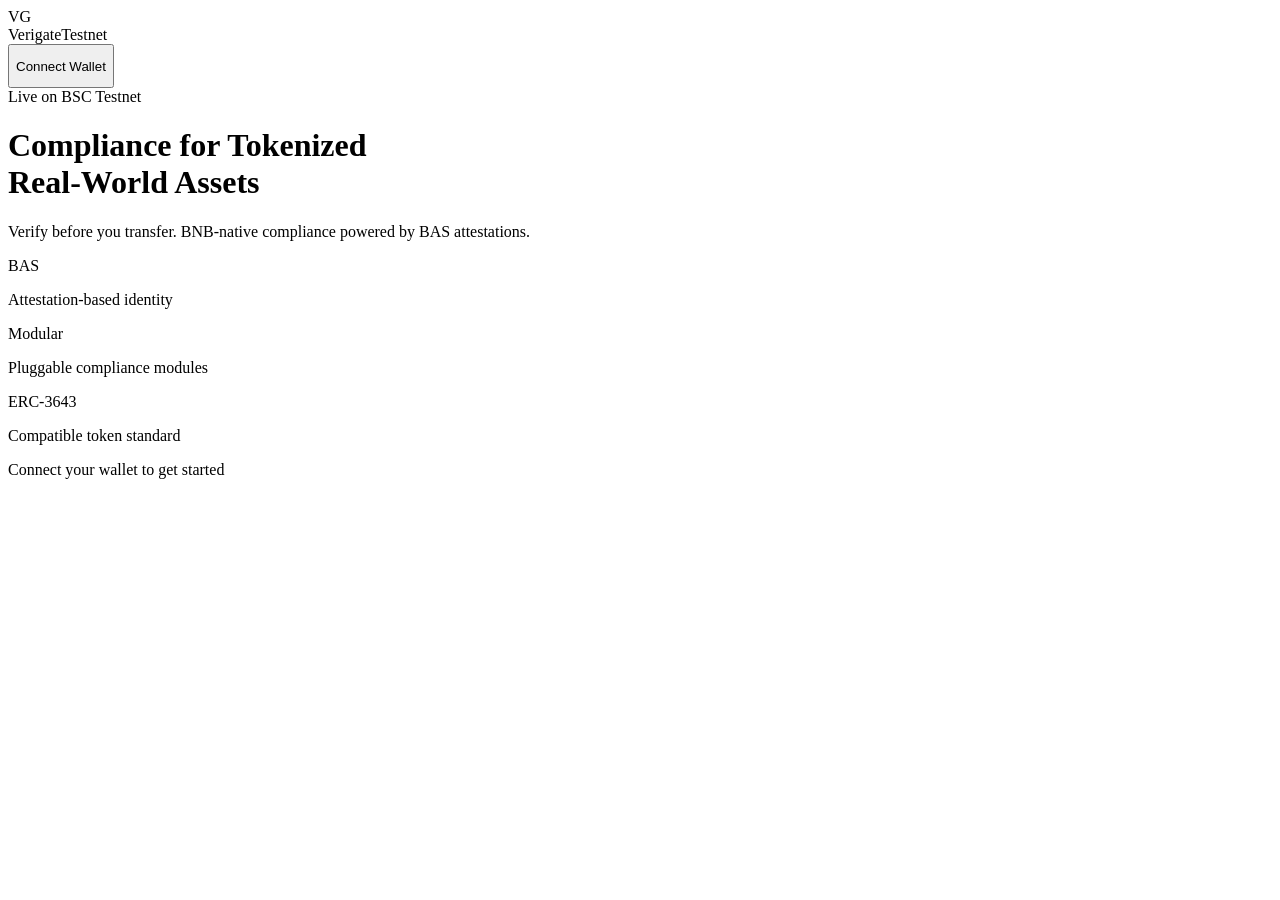
==== docs/index.html @ 18eb7ae3 "Add no-wallet guard, rebuild static export" ====
<!DOCTYPE html><html lang="en"><head><meta charSet="utf-8"/><meta name="viewport" content="width=device-width, initial-scale=1"/><link rel="stylesheet" href="/verigate/_next/static/css/ef4d3825fa8cbfab.css" data-precedence="next"/><link rel="preload" as="script" fetchPriority="low" href="/verigate/_next/static/chunks/webpack-bc41ac27c9e3d945.js"/><script src="/verigate/_next/static/chunks/fd9d1056-418bb48748d09b7e.js" async=""></script><script src="/verigate/_next/static/chunks/117-cb96531d09b325f5.js" async=""></script><script src="/verigate/_next/static/chunks/main-app-991589057c68f944.js" async=""></script><script src="/verigate/_next/static/chunks/438-a9bf19ecdc734fa5.js" async=""></script><script src="/verigate/_next/static/chunks/405-9d1b1bff3b6bbe25.js" async=""></script><script src="/verigate/_next/static/chunks/app/page-b6642807e06b992b.js" async=""></script><script src="/verigate/_next/static/chunks/27-446b0d6291abc78a.js" async=""></script><script src="/verigate/_next/static/chunks/app/layout-bf4b21d58783cc2e.js" async=""></script><title>Verigate</title><meta name="description" content="Verify before you transfer. Compliance middleware for tokenized RWA on BNB Chain."/><script src="/verigate/_next/static/chunks/polyfills-42372ed130431b0a.js" noModule=""></script></head><body><header class="sticky top-0 z-40 border-b border-[var(--border-primary)] bg-[var(--bg-primary)]/95 backdrop-blur-sm"><div class="mx-auto max-w-6xl flex items-center justify-between px-6 py-4"><div class="flex items-center gap-3"><div class="w-8 h-8 rounded-[var(--radius-sm)] bg-gradient-to-br from-[var(--accent-blue)] to-[var(--accent-purple)] flex items-center justify-center text-white text-xs font-bold">VG</div><span class="text-lg font-semibold text-[var(--text-primary)]">Verigate</span><span class="px-2 py-0.5 text-[10px] font-medium uppercase tracking-wider rounded-[var(--radius-sm)] bg-[var(--accent-purple)]/15 text-[var(--accent-purple)] border border-[var(--accent-purple)]/30">Testnet</span></div><button class="px-4 py-2 text-sm font-medium rounded-[var(--radius-sm)] bg-[var(--accent-blue)] text-white hover:opacity-90 transition-opacity duration-[var(--duration-fast)] ease-out disabled:opacity-50 active:scale-[0.97]" style="min-height:44px">Connect Wallet</button></div></header><main class="mx-auto max-w-6xl px-6 py-8"><div class="py-16 text-center"><div class="inline-flex items-center gap-2 px-3 py-1 rounded-[var(--radius-sm)] bg-[var(--accent-blue)]/10 border border-[var(--accent-blue)]/20 text-xs text-[var(--accent-blue)] mb-6"><div class="w-1.5 h-1.5 rounded-full bg-[var(--accent-blue)] animate-pulse"></div>Live on BSC Testnet</div><h1 class="text-4xl font-bold tracking-tight mb-4 bg-gradient-to-r from-[var(--text-primary)] to-[var(--text-secondary)] bg-clip-text text-transparent">Compliance for Tokenized<br/>Real-World Assets</h1><p class="text-lg text-[var(--text-secondary)] max-w-lg mx-auto mb-8 leading-relaxed">Verify before you transfer. BNB-native compliance powered by BAS attestations.</p><div class="grid grid-cols-1 sm:grid-cols-3 gap-4 max-w-2xl mx-auto"><div class="p-4 rounded-[var(--radius-md)] border border-[var(--border-primary)] bg-[var(--bg-card)]"><p class="text-2xl font-bold tabular-nums text-[var(--accent-blue)]">BAS</p><p class="text-xs text-[var(--text-muted)] mt-1">Attestation-based identity</p></div><div class="p-4 rounded-[var(--radius-md)] border border-[var(--border-primary)] bg-[var(--bg-card)]"><p class="text-2xl font-bold tabular-nums text-[var(--accent-purple)]">Modular</p><p class="text-xs text-[var(--text-muted)] mt-1">Pluggable compliance modules</p></div><div class="p-4 rounded-[var(--radius-md)] border border-[var(--border-primary)] bg-[var(--bg-card)]"><p class="text-2xl font-bold tabular-nums text-[var(--accent-green)]">ERC-3643</p><p class="text-xs text-[var(--text-muted)] mt-1">Compatible token standard</p></div></div><p class="text-sm text-[var(--text-muted)] mt-12">Connect your wallet to get started</p></div></main><div class="fixed bottom-4 right-4 z-50 flex flex-col gap-2 max-w-sm"></div><script src="/verigate/_next/static/chunks/webpack-bc41ac27c9e3d945.js" async=""></script><script>(self.__next_f=self.__next_f||[]).push([0]);self.__next_f.push([2,null])</script><script>self.__next_f.push([1,"1:HL[\"/verigate/_next/static/css/ef4d3825fa8cbfab.css\",\"style\"]\n"])</script><script>self.__next_f.push([1,"2:I[2846,[],\"\"]\n4:I[9107,[],\"ClientPageRoot\"]\n5:I[2123,[\"438\",\"static/chunks/438-a9bf19ecdc734fa5.js\",\"405\",\"static/chunks/405-9d1b1bff3b6bbe25.js\",\"931\",\"static/chunks/app/page-b6642807e06b992b.js\"],\"default\",1]\n6:I[9294,[\"438\",\"static/chunks/438-a9bf19ecdc734fa5.js\",\"27\",\"static/chunks/27-446b0d6291abc78a.js\",\"185\",\"static/chunks/app/layout-bf4b21d58783cc2e.js\"],\"Providers\"]\n7:I[3583,[\"438\",\"static/chunks/438-a9bf19ecdc734fa5.js\",\"27\",\"static/chunks/27-446b0d6291abc78a.js\",\"185\",\"static/chunks/app/layout-bf4b21d58783cc2e.js\"],\"ToastProvider\"]\n8:I[5562,[\"438\",\"static/chunks/438-a9bf19ecdc734fa5.js\",\"27\",\"static/chunks/27-446b0d6291abc78a.js\",\"185\",\"static/chunks/app/layout-bf4b21d58783cc2e.js\"],\"WalletConnect\"]\n9:I[4707,[],\"\"]\na:I[6423,[],\"\"]\nc:I[1060,[],\"\"]\nd:[]\n"])</script><script>self.__next_f.push([1,"0:[\"$\",\"$L2\",null,{\"buildId\":\"eH_vri_A4NcbEij1n_HkT\",\"assetPrefix\":\"/verigate\",\"urlParts\":[\"\",\"\"],\"initialTree\":[\"\",{\"children\":[\"__PAGE__\",{}]},\"$undefined\",\"$undefined\",true],\"initialSeedData\":[\"\",{\"children\":[\"__PAGE__\",{},[[\"$L3\",[\"$\",\"$L4\",null,{\"props\":{\"params\":{},\"searchParams\":{}},\"Component\":\"$5\"}],null],null],null]},[[[[\"$\",\"link\",\"0\",{\"rel\":\"stylesheet\",\"href\":\"/verigate/_next/static/css/ef4d3825fa8cbfab.css\",\"precedence\":\"next\",\"crossOrigin\":\"$undefined\"}]],[\"$\",\"html\",null,{\"lang\":\"en\",\"children\":[\"$\",\"body\",null,{\"children\":[\"$\",\"$L6\",null,{\"children\":[\"$\",\"$L7\",null,{\"children\":[[\"$\",\"header\",null,{\"className\":\"sticky top-0 z-40 border-b border-[var(--border-primary)] bg-[var(--bg-primary)]/95 backdrop-blur-sm\",\"children\":[\"$\",\"div\",null,{\"className\":\"mx-auto max-w-6xl flex items-center justify-between px-6 py-4\",\"children\":[[\"$\",\"div\",null,{\"className\":\"flex items-center gap-3\",\"children\":[[\"$\",\"div\",null,{\"className\":\"w-8 h-8 rounded-[var(--radius-sm)] bg-gradient-to-br from-[var(--accent-blue)] to-[var(--accent-purple)] flex items-center justify-center text-white text-xs font-bold\",\"children\":\"VG\"}],[\"$\",\"span\",null,{\"className\":\"text-lg font-semibold text-[var(--text-primary)]\",\"children\":\"Verigate\"}],[\"$\",\"span\",null,{\"className\":\"px-2 py-0.5 text-[10px] font-medium uppercase tracking-wider rounded-[var(--radius-sm)] bg-[var(--accent-purple)]/15 text-[var(--accent-purple)] border border-[var(--accent-purple)]/30\",\"children\":\"Testnet\"}]]}],[\"$\",\"$L8\",null,{}]]}]}],[\"$\",\"main\",null,{\"className\":\"mx-auto max-w-6xl px-6 py-8\",\"children\":[\"$\",\"$L9\",null,{\"parallelRouterKey\":\"children\",\"segmentPath\":[\"children\"],\"error\":\"$undefined\",\"errorStyles\":\"$undefined\",\"errorScripts\":\"$undefined\",\"template\":[\"$\",\"$La\",null,{}],\"templateStyles\":\"$undefined\",\"templateScripts\":\"$undefined\",\"notFound\":[[\"$\",\"title\",null,{\"children\":\"404: This page could not be found.\"}],[\"$\",\"div\",null,{\"style\":{\"fontFamily\":\"system-ui,\\\"Segoe UI\\\",Roboto,Helvetica,Arial,sans-serif,\\\"Apple Color Emoji\\\",\\\"Segoe UI Emoji\\\"\",\"height\":\"100vh\",\"textAlign\":\"center\",\"display\":\"flex\",\"flexDirection\":\"column\",\"alignItems\":\"center\",\"justifyContent\":\"center\"},\"children\":[\"$\",\"div\",null,{\"children\":[[\"$\",\"style\",null,{\"dangerouslySetInnerHTML\":{\"__html\":\"body{color:#000;background:#fff;margin:0}.next-error-h1{border-right:1px solid rgba(0,0,0,.3)}@media (prefers-color-scheme:dark){body{color:#fff;background:#000}.next-error-h1{border-right:1px solid rgba(255,255,255,.3)}}\"}}],[\"$\",\"h1\",null,{\"className\":\"next-error-h1\",\"style\":{\"display\":\"inline-block\",\"margin\":\"0 20px 0 0\",\"padding\":\"0 23px 0 0\",\"fontSize\":24,\"fontWeight\":500,\"verticalAlign\":\"top\",\"lineHeight\":\"49px\"},\"children\":\"404\"}],[\"$\",\"div\",null,{\"style\":{\"display\":\"inline-block\"},\"children\":[\"$\",\"h2\",null,{\"style\":{\"fontSize\":14,\"fontWeight\":400,\"lineHeight\":\"49px\",\"margin\":0},\"children\":\"This page could not be found.\"}]}]]}]}]],\"notFoundStyles\":[]}]}]]}]}]}]}]],null],null],\"couldBeIntercepted\":false,\"initialHead\":[null,\"$Lb\"],\"globalErrorComponent\":\"$c\",\"missingSlots\":\"$Wd\"}]\n"])</script><script>self.__next_f.push([1,"b:[[\"$\",\"meta\",\"0\",{\"name\":\"viewport\",\"content\":\"width=device-width, initial-scale=1\"}],[\"$\",\"meta\",\"1\",{\"charSet\":\"utf-8\"}],[\"$\",\"title\",\"2\",{\"children\":\"Verigate\"}],[\"$\",\"meta\",\"3\",{\"name\":\"description\",\"content\":\"Verify before you transfer. Compliance middleware for tokenized RWA on BNB Chain.\"}]]\n3:null\n"])</script></body></html>
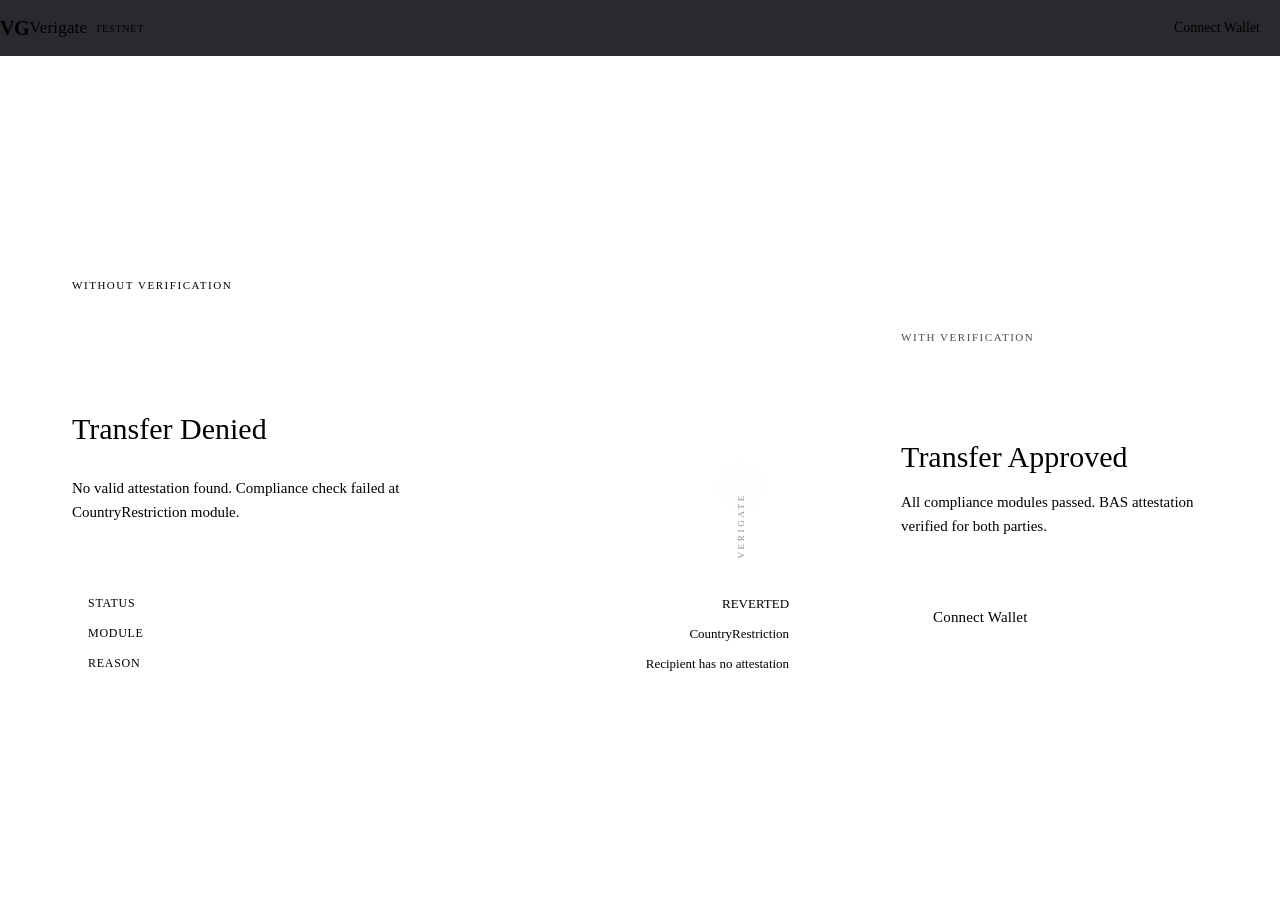
==== commit 192eed8e: "Worldclass design: gate metaphor hero, serif typography, amber duotone, asymmetric dashboard" ====
--- a/docs/index.html
+++ b/docs/index.html
@@ -1 +1 @@
-<!DOCTYPE html><html lang="en"><head><meta charSet="utf-8"/><meta name="viewport" content="width=device-width, initial-scale=1"/><link rel="stylesheet" href="/verigate/_next/static/css/ef4d3825fa8cbfab.css" data-precedence="next"/><link rel="preload" as="script" fetchPriority="low" href="/verigate/_next/static/chunks/webpack-bc41ac27c9e3d945.js"/><script src="/verigate/_next/static/chunks/fd9d1056-418bb48748d09b7e.js" async=""></script><script src="/verigate/_next/static/chunks/117-cb96531d09b325f5.js" async=""></script><script src="/verigate/_next/static/chunks/main-app-991589057c68f944.js" async=""></script><script src="/verigate/_next/static/chunks/438-a9bf19ecdc734fa5.js" async=""></script><script src="/verigate/_next/static/chunks/405-9d1b1bff3b6bbe25.js" async=""></script><script src="/verigate/_next/static/chunks/app/page-b6642807e06b992b.js" async=""></script><script src="/verigate/_next/static/chunks/27-446b0d6291abc78a.js" async=""></script><script src="/verigate/_next/static/chunks/app/layout-bf4b21d58783cc2e.js" async=""></script><title>Verigate</title><meta name="description" content="Verify before you transfer. Compliance middleware for tokenized RWA on BNB Chain."/><script src="/verigate/_next/static/chunks/polyfills-42372ed130431b0a.js" noModule=""></script></head><body><header class="sticky top-0 z-40 border-b border-[var(--border-primary)] bg-[var(--bg-primary)]/95 backdrop-blur-sm"><div class="mx-auto max-w-6xl flex items-center justify-between px-6 py-4"><div class="flex items-center gap-3"><div class="w-8 h-8 rounded-[var(--radius-sm)] bg-gradient-to-br from-[var(--accent-blue)] to-[var(--accent-purple)] flex items-center justify-center text-white text-xs font-bold">VG</div><span class="text-lg font-semibold text-[var(--text-primary)]">Verigate</span><span class="px-2 py-0.5 text-[10px] font-medium uppercase tracking-wider rounded-[var(--radius-sm)] bg-[var(--accent-purple)]/15 text-[var(--accent-purple)] border border-[var(--accent-purple)]/30">Testnet</span></div><button class="px-4 py-2 text-sm font-medium rounded-[var(--radius-sm)] bg-[var(--accent-blue)] text-white hover:opacity-90 transition-opacity duration-[var(--duration-fast)] ease-out disabled:opacity-50 active:scale-[0.97]" style="min-height:44px">Connect Wallet</button></div></header><main class="mx-auto max-w-6xl px-6 py-8"><div class="py-16 text-center"><div class="inline-flex items-center gap-2 px-3 py-1 rounded-[var(--radius-sm)] bg-[var(--accent-blue)]/10 border border-[var(--accent-blue)]/20 text-xs text-[var(--accent-blue)] mb-6"><div class="w-1.5 h-1.5 rounded-full bg-[var(--accent-blue)] animate-pulse"></div>Live on BSC Testnet</div><h1 class="text-4xl font-bold tracking-tight mb-4 bg-gradient-to-r from-[var(--text-primary)] to-[var(--text-secondary)] bg-clip-text text-transparent">Compliance for Tokenized<br/>Real-World Assets</h1><p class="text-lg text-[var(--text-secondary)] max-w-lg mx-auto mb-8 leading-relaxed">Verify before you transfer. BNB-native compliance powered by BAS attestations.</p><div class="grid grid-cols-1 sm:grid-cols-3 gap-4 max-w-2xl mx-auto"><div class="p-4 rounded-[var(--radius-md)] border border-[var(--border-primary)] bg-[var(--bg-card)]"><p class="text-2xl font-bold tabular-nums text-[var(--accent-blue)]">BAS</p><p class="text-xs text-[var(--text-muted)] mt-1">Attestation-based identity</p></div><div class="p-4 rounded-[var(--radius-md)] border border-[var(--border-primary)] bg-[var(--bg-card)]"><p class="text-2xl font-bold tabular-nums text-[var(--accent-purple)]">Modular</p><p class="text-xs text-[var(--text-muted)] mt-1">Pluggable compliance modules</p></div><div class="p-4 rounded-[var(--radius-md)] border border-[var(--border-primary)] bg-[var(--bg-card)]"><p class="text-2xl font-bold tabular-nums text-[var(--accent-green)]">ERC-3643</p><p class="text-xs text-[var(--text-muted)] mt-1">Compatible token standard</p></div></div><p class="text-sm text-[var(--text-muted)] mt-12">Connect your wallet to get started</p></div></main><div class="fixed bottom-4 right-4 z-50 flex flex-col gap-2 max-w-sm"></div><script src="/verigate/_next/static/chunks/webpack-bc41ac27c9e3d945.js" async=""></script><script>(self.__next_f=self.__next_f||[]).push([0]);self.__next_f.push([2,null])</script><script>self.__next_f.push([1,"1:HL[\"/verigate/_next/static/css/ef4d3825fa8cbfab.css\",\"style\"]\n"])</script><script>self.__next_f.push([1,"2:I[2846,[],\"\"]\n4:I[9107,[],\"ClientPageRoot\"]\n5:I[2123,[\"438\",\"static/chunks/438-a9bf19ecdc734fa5.js\",\"405\",\"static/chunks/405-9d1b1bff3b6bbe25.js\",\"931\",\"static/chunks/app/page-b6642807e06b992b.js\"],\"default\",1]\n6:I[9294,[\"438\",\"static/chunks/438-a9bf19ecdc734fa5.js\",\"27\",\"static/chunks/27-446b0d6291abc78a.js\",\"185\",\"static/chunks/app/layout-bf4b21d58783cc2e.js\"],\"Providers\"]\n7:I[3583,[\"438\",\"static/chunks/438-a9bf19ecdc734fa5.js\",\"27\",\"static/chunks/27-446b0d6291abc78a.js\",\"185\",\"static/chunks/app/layout-bf4b21d58783cc2e.js\"],\"ToastProvider\"]\n8:I[5562,[\"438\",\"static/chunks/438-a9bf19ecdc734fa5.js\",\"27\",\"static/chunks/27-446b0d6291abc78a.js\",\"185\",\"static/chunks/app/layout-bf4b21d58783cc2e.js\"],\"WalletConnect\"]\n9:I[4707,[],\"\"]\na:I[6423,[],\"\"]\nc:I[1060,[],\"\"]\nd:[]\n"])</script><script>self.__next_f.push([1,"0:[\"$\",\"$L2\",null,{\"buildId\":\"eH_vri_A4NcbEij1n_HkT\",\"assetPrefix\":\"/verigate\",\"urlParts\":[\"\",\"\"],\"initialTree\":[\"\",{\"children\":[\"__PAGE__\",{}]},\"$undefined\",\"$undefined\",true],\"initialSeedData\":[\"\",{\"children\":[\"__PAGE__\",{},[[\"$L3\",[\"$\",\"$L4\",null,{\"props\":{\"params\":{},\"searchParams\":{}},\"Component\":\"$5\"}],null],null],null]},[[[[\"$\",\"link\",\"0\",{\"rel\":\"stylesheet\",\"href\":\"/verigate/_next/static/css/ef4d3825fa8cbfab.css\",\"precedence\":\"next\",\"crossOrigin\":\"$undefined\"}]],[\"$\",\"html\",null,{\"lang\":\"en\",\"children\":[\"$\",\"body\",null,{\"children\":[\"$\",\"$L6\",null,{\"children\":[\"$\",\"$L7\",null,{\"children\":[[\"$\",\"header\",null,{\"className\":\"sticky top-0 z-40 border-b border-[var(--border-primary)] bg-[var(--bg-primary)]/95 backdrop-blur-sm\",\"children\":[\"$\",\"div\",null,{\"className\":\"mx-auto max-w-6xl flex items-center justify-between px-6 py-4\",\"children\":[[\"$\",\"div\",null,{\"className\":\"flex items-center gap-3\",\"children\":[[\"$\",\"div\",null,{\"className\":\"w-8 h-8 rounded-[var(--radius-sm)] bg-gradient-to-br from-[var(--accent-blue)] to-[var(--accent-purple)] flex items-center justify-center text-white text-xs font-bold\",\"children\":\"VG\"}],[\"$\",\"span\",null,{\"className\":\"text-lg font-semibold text-[var(--text-primary)]\",\"children\":\"Verigate\"}],[\"$\",\"span\",null,{\"className\":\"px-2 py-0.5 text-[10px] font-medium uppercase tracking-wider rounded-[var(--radius-sm)] bg-[var(--accent-purple)]/15 text-[var(--accent-purple)] border border-[var(--accent-purple)]/30\",\"children\":\"Testnet\"}]]}],[\"$\",\"$L8\",null,{}]]}]}],[\"$\",\"main\",null,{\"className\":\"mx-auto max-w-6xl px-6 py-8\",\"children\":[\"$\",\"$L9\",null,{\"parallelRouterKey\":\"children\",\"segmentPath\":[\"children\"],\"error\":\"$undefined\",\"errorStyles\":\"$undefined\",\"errorScripts\":\"$undefined\",\"template\":[\"$\",\"$La\",null,{}],\"templateStyles\":\"$undefined\",\"templateScripts\":\"$undefined\",\"notFound\":[[\"$\",\"title\",null,{\"children\":\"404: This page could not be found.\"}],[\"$\",\"div\",null,{\"style\":{\"fontFamily\":\"system-ui,\\\"Segoe UI\\\",Roboto,Helvetica,Arial,sans-serif,\\\"Apple Color Emoji\\\",\\\"Segoe UI Emoji\\\"\",\"height\":\"100vh\",\"textAlign\":\"center\",\"display\":\"flex\",\"flexDirection\":\"column\",\"alignItems\":\"center\",\"justifyContent\":\"center\"},\"children\":[\"$\",\"div\",null,{\"children\":[[\"$\",\"style\",null,{\"dangerouslySetInnerHTML\":{\"__html\":\"body{color:#000;background:#fff;margin:0}.next-error-h1{border-right:1px solid rgba(0,0,0,.3)}@media (prefers-color-scheme:dark){body{color:#fff;background:#000}.next-error-h1{border-right:1px solid rgba(255,255,255,.3)}}\"}}],[\"$\",\"h1\",null,{\"className\":\"next-error-h1\",\"style\":{\"display\":\"inline-block\",\"margin\":\"0 20px 0 0\",\"padding\":\"0 23px 0 0\",\"fontSize\":24,\"fontWeight\":500,\"verticalAlign\":\"top\",\"lineHeight\":\"49px\"},\"children\":\"404\"}],[\"$\",\"div\",null,{\"style\":{\"display\":\"inline-block\"},\"children\":[\"$\",\"h2\",null,{\"style\":{\"fontSize\":14,\"fontWeight\":400,\"lineHeight\":\"49px\",\"margin\":0},\"children\":\"This page could not be found.\"}]}]]}]}]],\"notFoundStyles\":[]}]}]]}]}]}]}]],null],null],\"couldBeIntercepted\":false,\"initialHead\":[null,\"$Lb\"],\"globalErrorComponent\":\"$c\",\"missingSlots\":\"$Wd\"}]\n"])</script><script>self.__next_f.push([1,"b:[[\"$\",\"meta\",\"0\",{\"name\":\"viewport\",\"content\":\"width=device-width, initial-scale=1\"}],[\"$\",\"meta\",\"1\",{\"charSet\":\"utf-8\"}],[\"$\",\"title\",\"2\",{\"children\":\"Verigate\"}],[\"$\",\"meta\",\"3\",{\"name\":\"description\",\"content\":\"Verify before you transfer. Compliance middleware for tokenized RWA on BNB Chain.\"}]]\n3:null\n"])</script></body></html>+<!DOCTYPE html><html lang="en"><head><meta charSet="utf-8"/><meta name="viewport" content="width=device-width, initial-scale=1"/><link rel="stylesheet" href="/verigate/_next/static/css/00dc2719570e9c6b.css" data-precedence="next"/><link rel="preload" as="script" fetchPriority="low" href="/verigate/_next/static/chunks/webpack-bc41ac27c9e3d945.js"/><script src="/verigate/_next/static/chunks/fd9d1056-418bb48748d09b7e.js" async=""></script><script src="/verigate/_next/static/chunks/117-6809dfcda9097f21.js" async=""></script><script src="/verigate/_next/static/chunks/main-app-991589057c68f944.js" async=""></script><script src="/verigate/_next/static/chunks/438-642c7fea877d4aa5.js" async=""></script><script src="/verigate/_next/static/chunks/405-f10acbfbba18b3f4.js" async=""></script><script src="/verigate/_next/static/chunks/app/page-6975e11eaa96069e.js" async=""></script><script src="/verigate/_next/static/chunks/27-446b0d6291abc78a.js" async=""></script><script src="/verigate/_next/static/chunks/app/layout-972808154903d24d.js" async=""></script><title>Verigate</title><meta name="description" content="Verify before you transfer. Compliance middleware for tokenized RWA on BNB Chain."/><script src="/verigate/_next/static/chunks/polyfills-42372ed130431b0a.js" noModule=""></script></head><body><header style="position:fixed;top:0;left:0;right:0;z-index:100;height:56px;background:rgba(11, 13, 17, 0.88);backdrop-filter:blur(16px);-webkit-backdrop-filter:blur(16px);border-bottom:1px solid var(--border);display:flex;align-items:center;justify-content:space-between;padding:0 var(--sp-6)"><div style="display:flex;align-items:center;gap:var(--sp-3)"><span style="font-family:var(--font-serif);font-size:20px;font-weight:700;color:var(--amber);letter-spacing:-0.02em;line-height:1">VG</span><span style="font-family:var(--font-serif);font-size:17px;font-weight:500;color:var(--text-1);letter-spacing:0.01em">Verigate</span><span style="font-family:var(--font-mono);font-size:10px;font-weight:500;color:var(--amber);background:var(--amber-dim);border:1px solid var(--amber-border);padding:2px 8px;letter-spacing:0.08em;text-transform:uppercase">Testnet</span></div><button style="font-family:var(--font-sans);font-size:14px;font-weight:500;color:var(--black);background:var(--amber);border:none;padding:10px 20px;cursor:pointer;opacity:1;min-height:44px;transition:opacity var(--duration) var(--ease)">Connect Wallet</button></header><main style="padding-top:56px"><div style="display:flex;min-height:calc(100vh - 56px);position:relative"><div style="flex:0 0 58%;background:var(--black);display:flex;flex-direction:column;justify-content:center;padding:80px 48px 80px 64px;position:relative"><span style="font-family:var(--font-mono);font-size:11px;letter-spacing:0.14em;text-transform:uppercase;color:var(--text-4);margin-bottom:28px">Without verification</span><div style="width:44px;height:44px;border:1px solid var(--red-border);display:flex;align-items:center;justify-content:center;margin-bottom:24px"><svg width="20" height="20" viewBox="0 0 20 20" fill="none"><path d="M6 6l8 8M14 6l-8 8" stroke="var(--red)" stroke-width="1.5" stroke-linecap="round"></path></svg></div><h2 style="font-family:var(--font-serif);font-size:30px;font-weight:500;color:var(--text-3);line-height:1.2;margin-bottom:14px">Transfer Denied</h2><p style="font-size:15px;color:var(--text-4);max-width:380px;line-height:1.6">No valid attestation found. Compliance check failed at CountryRestriction module.</p><div style="margin-top:36px;padding:14px 16px;background:rgba(255,255,255,0.015);border:1px solid var(--border)"><div style="display:flex;justify-content:space-between;padding:7px 0;border-top:none"><span style="font-family:var(--font-mono);font-size:12px;color:var(--text-4);text-transform:uppercase;letter-spacing:0.06em">Status</span><span style="font-family:var(--font-mono);font-size:13px;color:var(--red)">REVERTED</span></div><div style="display:flex;justify-content:space-between;padding:7px 0;border-top:1px solid var(--border)"><span style="font-family:var(--font-mono);font-size:12px;color:var(--text-4);text-transform:uppercase;letter-spacing:0.06em">Module</span><span style="font-family:var(--font-mono);font-size:13px;color:var(--text-3)">CountryRestriction</span></div><div style="display:flex;justify-content:space-between;padding:7px 0;border-top:1px solid var(--border)"><span style="font-family:var(--font-mono);font-size:12px;color:var(--text-4);text-transform:uppercase;letter-spacing:0.06em">Reason</span><span style="font-family:var(--font-mono);font-size:13px;color:var(--text-3)">Recipient has no attestation</span></div></div></div><div style="position:absolute;left:58%;top:0;bottom:0;width:40px;display:flex;align-items:center;justify-content:center;z-index:10;transform:translateX(-50%)"><div style="position:absolute;left:50%;top:0;bottom:0;width:1px;background:var(--amber-border);transform:translateX(-50%)"></div><div style="width:10px;height:10px;border-radius:50%;background:var(--amber);box-shadow:0 0 20px rgba(201,165,92,0.35);z-index:1"></div><span style="position:absolute;font-family:var(--font-mono);font-size:9px;letter-spacing:0.3em;text-transform:uppercase;color:var(--amber);opacity:0.45;writing-mode:vertical-rl;transform:rotate(180deg) translateY(-40px)">Verigate</span></div><div style="flex:0 0 42%;background:var(--surface-1);display:flex;flex-direction:column;justify-content:center;padding:80px 64px 80px 48px;position:relative"><div style="position:absolute;inset:0;background:linear-gradient(135deg, var(--amber-glow), transparent);pointer-events:none"></div><div style="position:relative;z-index:1"><span style="font-family:var(--font-mono);font-size:11px;letter-spacing:0.14em;text-transform:uppercase;color:var(--amber);opacity:0.7;margin-bottom:28px;display:block">With verification</span><div style="width:44px;height:44px;border:1px solid var(--green-border);background:var(--green-dim);display:flex;align-items:center;justify-content:center;margin-bottom:24px"><svg width="20" height="20" viewBox="0 0 20 20" fill="none"><path d="M5 10l4 4 6-7" stroke="var(--green)" stroke-width="1.5" stroke-linecap="round" stroke-linejoin="round"></path></svg></div><h2 style="font-family:var(--font-serif);font-size:30px;font-weight:500;color:var(--text-1);line-height:1.2;margin-bottom:14px">Transfer Approved</h2><p style="font-size:15px;color:var(--text-2);max-width:340px;line-height:1.6">All compliance modules passed. BAS attestation verified for both parties.</p><button style="margin-top:40px;font-family:var(--font-sans);font-size:15px;font-weight:500;color:var(--black);background:var(--amber);border:none;padding:14px 32px;cursor:pointer;letter-spacing:0.01em;min-height:48px">Connect Wallet</button></div></div></div></main><div class="fixed bottom-4 right-4 z-50 flex flex-col gap-2 max-w-sm"></div><script src="/verigate/_next/static/chunks/webpack-bc41ac27c9e3d945.js" async=""></script><script>(self.__next_f=self.__next_f||[]).push([0]);self.__next_f.push([2,null])</script><script>self.__next_f.push([1,"1:HL[\"/verigate/_next/static/css/00dc2719570e9c6b.css\",\"style\"]\n"])</script><script>self.__next_f.push([1,"2:I[2846,[],\"\"]\n4:I[9107,[],\"ClientPageRoot\"]\n5:I[2123,[\"438\",\"static/chunks/438-642c7fea877d4aa5.js\",\"405\",\"static/chunks/405-f10acbfbba18b3f4.js\",\"931\",\"static/chunks/app/page-6975e11eaa96069e.js\"],\"default\",1]\n6:I[9294,[\"438\",\"static/chunks/438-642c7fea877d4aa5.js\",\"27\",\"static/chunks/27-446b0d6291abc78a.js\",\"185\",\"static/chunks/app/layout-972808154903d24d.js\"],\"Providers\"]\n7:I[3583,[\"438\",\"static/chunks/438-642c7fea877d4aa5.js\",\"27\",\"static/chunks/27-446b0d6291abc78a.js\",\"185\",\"static/chunks/app/layout-972808154903d24d.js\"],\"ToastProvider\"]\n8:I[5562,[\"438\",\"static/chunks/438-642c7fea877d4aa5.js\",\"27\",\"static/chunks/27-446b0d6291abc78a.js\",\"185\",\"static/chunks/app/layout-972808154903d24d.js\"],\"WalletConnect\"]\n9:I[4707,[],\"\"]\na:I[6423,[],\"\"]\nc:I[1060,[],\"\"]\nd:[]\n"])</script><script>self.__next_f.push([1,"0:[\"$\",\"$L2\",null,{\"buildId\":\"1LX94o34zfVvYPsRkYU9e\",\"assetPrefix\":\"/verigate\",\"urlParts\":[\"\",\"\"],\"initialTree\":[\"\",{\"children\":[\"__PAGE__\",{}]},\"$undefined\",\"$undefined\",true],\"initialSeedData\":[\"\",{\"children\":[\"__PAGE__\",{},[[\"$L3\",[\"$\",\"$L4\",null,{\"props\":{\"params\":{},\"searchParams\":{}},\"Component\":\"$5\"}],null],null],null]},[[[[\"$\",\"link\",\"0\",{\"rel\":\"stylesheet\",\"href\":\"/verigate/_next/static/css/00dc2719570e9c6b.css\",\"precedence\":\"next\",\"crossOrigin\":\"$undefined\"}]],[\"$\",\"html\",null,{\"lang\":\"en\",\"children\":[\"$\",\"body\",null,{\"children\":[\"$\",\"$L6\",null,{\"children\":[\"$\",\"$L7\",null,{\"children\":[[\"$\",\"header\",null,{\"style\":{\"position\":\"fixed\",\"top\":0,\"left\":0,\"right\":0,\"zIndex\":100,\"height\":56,\"background\":\"rgba(11, 13, 17, 0.88)\",\"backdropFilter\":\"blur(16px)\",\"WebkitBackdropFilter\":\"blur(16px)\",\"borderBottom\":\"1px solid var(--border)\",\"display\":\"flex\",\"alignItems\":\"center\",\"justifyContent\":\"space-between\",\"padding\":\"0 var(--sp-6)\"},\"children\":[[\"$\",\"div\",null,{\"style\":{\"display\":\"flex\",\"alignItems\":\"center\",\"gap\":\"var(--sp-3)\"},\"children\":[[\"$\",\"span\",null,{\"style\":{\"fontFamily\":\"var(--font-serif)\",\"fontSize\":20,\"fontWeight\":700,\"color\":\"var(--amber)\",\"letterSpacing\":\"-0.02em\",\"lineHeight\":1},\"children\":\"VG\"}],[\"$\",\"span\",null,{\"style\":{\"fontFamily\":\"var(--font-serif)\",\"fontSize\":17,\"fontWeight\":500,\"color\":\"var(--text-1)\",\"letterSpacing\":\"0.01em\"},\"children\":\"Verigate\"}],[\"$\",\"span\",null,{\"style\":{\"fontFamily\":\"var(--font-mono)\",\"fontSize\":10,\"fontWeight\":500,\"color\":\"var(--amber)\",\"background\":\"var(--amber-dim)\",\"border\":\"1px solid var(--amber-border)\",\"padding\":\"2px 8px\",\"letterSpacing\":\"0.08em\",\"textTransform\":\"uppercase\"},\"children\":\"Testnet\"}]]}],[\"$\",\"$L8\",null,{}]]}],[\"$\",\"main\",null,{\"style\":{\"paddingTop\":56},\"children\":[\"$\",\"$L9\",null,{\"parallelRouterKey\":\"children\",\"segmentPath\":[\"children\"],\"error\":\"$undefined\",\"errorStyles\":\"$undefined\",\"errorScripts\":\"$undefined\",\"template\":[\"$\",\"$La\",null,{}],\"templateStyles\":\"$undefined\",\"templateScripts\":\"$undefined\",\"notFound\":[[\"$\",\"title\",null,{\"children\":\"404: This page could not be found.\"}],[\"$\",\"div\",null,{\"style\":{\"fontFamily\":\"system-ui,\\\"Segoe UI\\\",Roboto,Helvetica,Arial,sans-serif,\\\"Apple Color Emoji\\\",\\\"Segoe UI Emoji\\\"\",\"height\":\"100vh\",\"textAlign\":\"center\",\"display\":\"flex\",\"flexDirection\":\"column\",\"alignItems\":\"center\",\"justifyContent\":\"center\"},\"children\":[\"$\",\"div\",null,{\"children\":[[\"$\",\"style\",null,{\"dangerouslySetInnerHTML\":{\"__html\":\"body{color:#000;background:#fff;margin:0}.next-error-h1{border-right:1px solid rgba(0,0,0,.3)}@media (prefers-color-scheme:dark){body{color:#fff;background:#000}.next-error-h1{border-right:1px solid rgba(255,255,255,.3)}}\"}}],[\"$\",\"h1\",null,{\"className\":\"next-error-h1\",\"style\":{\"display\":\"inline-block\",\"margin\":\"0 20px 0 0\",\"padding\":\"0 23px 0 0\",\"fontSize\":24,\"fontWeight\":500,\"verticalAlign\":\"top\",\"lineHeight\":\"49px\"},\"children\":\"404\"}],[\"$\",\"div\",null,{\"style\":{\"display\":\"inline-block\"},\"children\":[\"$\",\"h2\",null,{\"style\":{\"fontSize\":14,\"fontWeight\":400,\"lineHeight\":\"49px\",\"margin\":0},\"children\":\"This page could not be found.\"}]}]]}]}]],\"notFoundStyles\":[]}]}]]}]}]}]}]],null],null],\"couldBeIntercepted\":false,\"initialHead\":[null,\"$Lb\"],\"globalErrorComponent\":\"$c\",\"missingSlots\":\"$Wd\"}]\n"])</script><script>self.__next_f.push([1,"b:[[\"$\",\"meta\",\"0\",{\"name\":\"viewport\",\"content\":\"width=device-width, initial-scale=1\"}],[\"$\",\"meta\",\"1\",{\"charSet\":\"utf-8\"}],[\"$\",\"title\",\"2\",{\"children\":\"Verigate\"}],[\"$\",\"meta\",\"3\",{\"name\":\"description\",\"content\":\"Verify before you transfer. Compliance middleware for tokenized RWA on BNB Chain.\"}]]\n3:null\n"])</script></body></html>
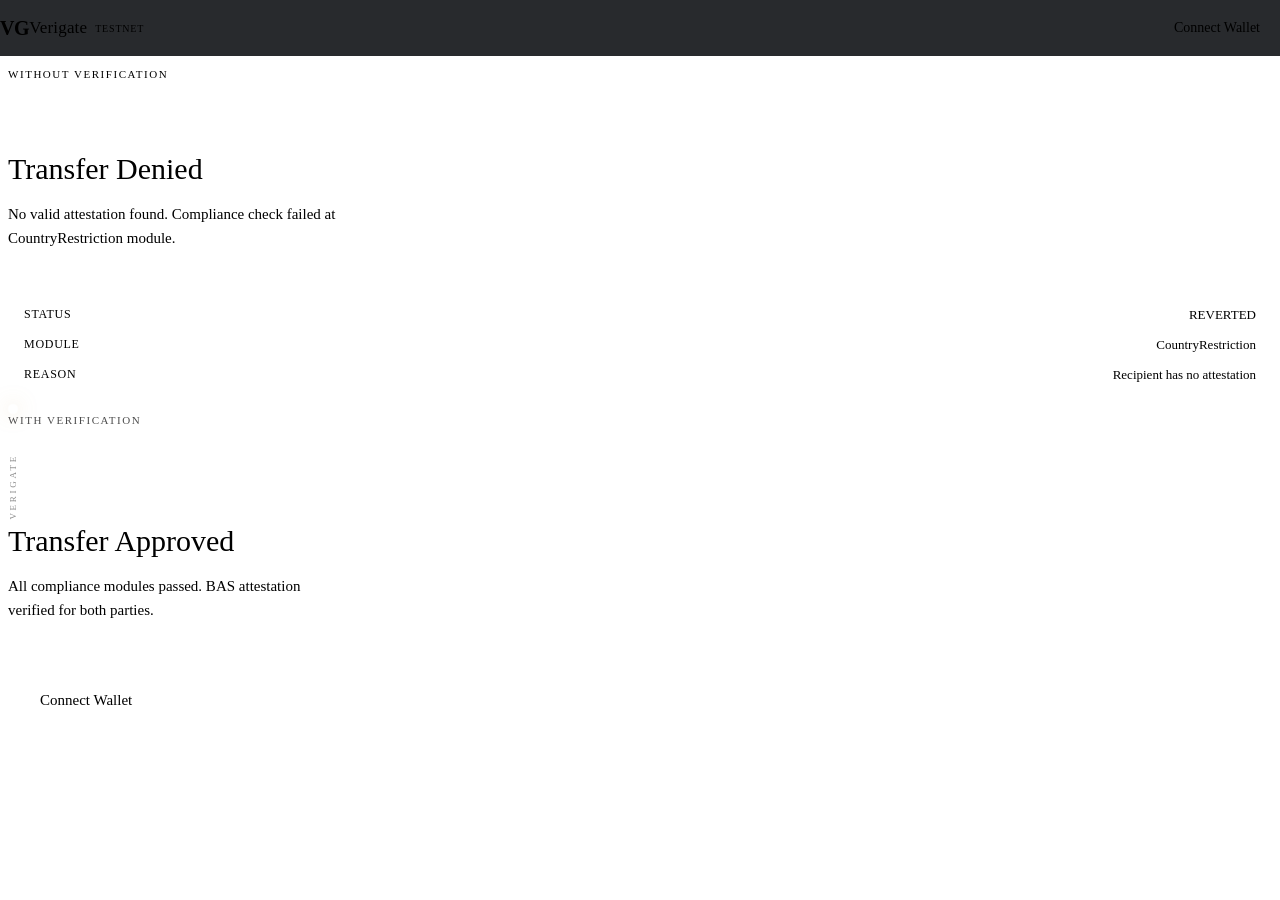
==== commit 18aaf6ec: "Add mobile responsive: gate hero stacks, dashboard grid collapses, admin rows stack" ====
--- a/docs/index.html
+++ b/docs/index.html
@@ -1 +1 @@
-<!DOCTYPE html><html lang="en"><head><meta charSet="utf-8"/><meta name="viewport" content="width=device-width, initial-scale=1"/><link rel="stylesheet" href="/verigate/_next/static/css/00dc2719570e9c6b.css" data-precedence="next"/><link rel="preload" as="script" fetchPriority="low" href="/verigate/_next/static/chunks/webpack-bc41ac27c9e3d945.js"/><script src="/verigate/_next/static/chunks/fd9d1056-418bb48748d09b7e.js" async=""></script><script src="/verigate/_next/static/chunks/117-6809dfcda9097f21.js" async=""></script><script src="/verigate/_next/static/chunks/main-app-991589057c68f944.js" async=""></script><script src="/verigate/_next/static/chunks/438-642c7fea877d4aa5.js" async=""></script><script src="/verigate/_next/static/chunks/405-f10acbfbba18b3f4.js" async=""></script><script src="/verigate/_next/static/chunks/app/page-6975e11eaa96069e.js" async=""></script><script src="/verigate/_next/static/chunks/27-446b0d6291abc78a.js" async=""></script><script src="/verigate/_next/static/chunks/app/layout-972808154903d24d.js" async=""></script><title>Verigate</title><meta name="description" content="Verify before you transfer. Compliance middleware for tokenized RWA on BNB Chain."/><script src="/verigate/_next/static/chunks/polyfills-42372ed130431b0a.js" noModule=""></script></head><body><header style="position:fixed;top:0;left:0;right:0;z-index:100;height:56px;background:rgba(11, 13, 17, 0.88);backdrop-filter:blur(16px);-webkit-backdrop-filter:blur(16px);border-bottom:1px solid var(--border);display:flex;align-items:center;justify-content:space-between;padding:0 var(--sp-6)"><div style="display:flex;align-items:center;gap:var(--sp-3)"><span style="font-family:var(--font-serif);font-size:20px;font-weight:700;color:var(--amber);letter-spacing:-0.02em;line-height:1">VG</span><span style="font-family:var(--font-serif);font-size:17px;font-weight:500;color:var(--text-1);letter-spacing:0.01em">Verigate</span><span style="font-family:var(--font-mono);font-size:10px;font-weight:500;color:var(--amber);background:var(--amber-dim);border:1px solid var(--amber-border);padding:2px 8px;letter-spacing:0.08em;text-transform:uppercase">Testnet</span></div><button style="font-family:var(--font-sans);font-size:14px;font-weight:500;color:var(--black);background:var(--amber);border:none;padding:10px 20px;cursor:pointer;opacity:1;min-height:44px;transition:opacity var(--duration) var(--ease)">Connect Wallet</button></header><main style="padding-top:56px"><div style="display:flex;min-height:calc(100vh - 56px);position:relative"><div style="flex:0 0 58%;background:var(--black);display:flex;flex-direction:column;justify-content:center;padding:80px 48px 80px 64px;position:relative"><span style="font-family:var(--font-mono);font-size:11px;letter-spacing:0.14em;text-transform:uppercase;color:var(--text-4);margin-bottom:28px">Without verification</span><div style="width:44px;height:44px;border:1px solid var(--red-border);display:flex;align-items:center;justify-content:center;margin-bottom:24px"><svg width="20" height="20" viewBox="0 0 20 20" fill="none"><path d="M6 6l8 8M14 6l-8 8" stroke="var(--red)" stroke-width="1.5" stroke-linecap="round"></path></svg></div><h2 style="font-family:var(--font-serif);font-size:30px;font-weight:500;color:var(--text-3);line-height:1.2;margin-bottom:14px">Transfer Denied</h2><p style="font-size:15px;color:var(--text-4);max-width:380px;line-height:1.6">No valid attestation found. Compliance check failed at CountryRestriction module.</p><div style="margin-top:36px;padding:14px 16px;background:rgba(255,255,255,0.015);border:1px solid var(--border)"><div style="display:flex;justify-content:space-between;padding:7px 0;border-top:none"><span style="font-family:var(--font-mono);font-size:12px;color:var(--text-4);text-transform:uppercase;letter-spacing:0.06em">Status</span><span style="font-family:var(--font-mono);font-size:13px;color:var(--red)">REVERTED</span></div><div style="display:flex;justify-content:space-between;padding:7px 0;border-top:1px solid var(--border)"><span style="font-family:var(--font-mono);font-size:12px;color:var(--text-4);text-transform:uppercase;letter-spacing:0.06em">Module</span><span style="font-family:var(--font-mono);font-size:13px;color:var(--text-3)">CountryRestriction</span></div><div style="display:flex;justify-content:space-between;padding:7px 0;border-top:1px solid var(--border)"><span style="font-family:var(--font-mono);font-size:12px;color:var(--text-4);text-transform:uppercase;letter-spacing:0.06em">Reason</span><span style="font-family:var(--font-mono);font-size:13px;color:var(--text-3)">Recipient has no attestation</span></div></div></div><div style="position:absolute;left:58%;top:0;bottom:0;width:40px;display:flex;align-items:center;justify-content:center;z-index:10;transform:translateX(-50%)"><div style="position:absolute;left:50%;top:0;bottom:0;width:1px;background:var(--amber-border);transform:translateX(-50%)"></div><div style="width:10px;height:10px;border-radius:50%;background:var(--amber);box-shadow:0 0 20px rgba(201,165,92,0.35);z-index:1"></div><span style="position:absolute;font-family:var(--font-mono);font-size:9px;letter-spacing:0.3em;text-transform:uppercase;color:var(--amber);opacity:0.45;writing-mode:vertical-rl;transform:rotate(180deg) translateY(-40px)">Verigate</span></div><div style="flex:0 0 42%;background:var(--surface-1);display:flex;flex-direction:column;justify-content:center;padding:80px 64px 80px 48px;position:relative"><div style="position:absolute;inset:0;background:linear-gradient(135deg, var(--amber-glow), transparent);pointer-events:none"></div><div style="position:relative;z-index:1"><span style="font-family:var(--font-mono);font-size:11px;letter-spacing:0.14em;text-transform:uppercase;color:var(--amber);opacity:0.7;margin-bottom:28px;display:block">With verification</span><div style="width:44px;height:44px;border:1px solid var(--green-border);background:var(--green-dim);display:flex;align-items:center;justify-content:center;margin-bottom:24px"><svg width="20" height="20" viewBox="0 0 20 20" fill="none"><path d="M5 10l4 4 6-7" stroke="var(--green)" stroke-width="1.5" stroke-linecap="round" stroke-linejoin="round"></path></svg></div><h2 style="font-family:var(--font-serif);font-size:30px;font-weight:500;color:var(--text-1);line-height:1.2;margin-bottom:14px">Transfer Approved</h2><p style="font-size:15px;color:var(--text-2);max-width:340px;line-height:1.6">All compliance modules passed. BAS attestation verified for both parties.</p><button style="margin-top:40px;font-family:var(--font-sans);font-size:15px;font-weight:500;color:var(--black);background:var(--amber);border:none;padding:14px 32px;cursor:pointer;letter-spacing:0.01em;min-height:48px">Connect Wallet</button></div></div></div></main><div class="fixed bottom-4 right-4 z-50 flex flex-col gap-2 max-w-sm"></div><script src="/verigate/_next/static/chunks/webpack-bc41ac27c9e3d945.js" async=""></script><script>(self.__next_f=self.__next_f||[]).push([0]);self.__next_f.push([2,null])</script><script>self.__next_f.push([1,"1:HL[\"/verigate/_next/static/css/00dc2719570e9c6b.css\",\"style\"]\n"])</script><script>self.__next_f.push([1,"2:I[2846,[],\"\"]\n4:I[9107,[],\"ClientPageRoot\"]\n5:I[2123,[\"438\",\"static/chunks/438-642c7fea877d4aa5.js\",\"405\",\"static/chunks/405-f10acbfbba18b3f4.js\",\"931\",\"static/chunks/app/page-6975e11eaa96069e.js\"],\"default\",1]\n6:I[9294,[\"438\",\"static/chunks/438-642c7fea877d4aa5.js\",\"27\",\"static/chunks/27-446b0d6291abc78a.js\",\"185\",\"static/chunks/app/layout-972808154903d24d.js\"],\"Providers\"]\n7:I[3583,[\"438\",\"static/chunks/438-642c7fea877d4aa5.js\",\"27\",\"static/chunks/27-446b0d6291abc78a.js\",\"185\",\"static/chunks/app/layout-972808154903d24d.js\"],\"ToastProvider\"]\n8:I[5562,[\"438\",\"static/chunks/438-642c7fea877d4aa5.js\",\"27\",\"static/chunks/27-446b0d6291abc78a.js\",\"185\",\"static/chunks/app/layout-972808154903d24d.js\"],\"WalletConnect\"]\n9:I[4707,[],\"\"]\na:I[6423,[],\"\"]\nc:I[1060,[],\"\"]\nd:[]\n"])</script><script>self.__next_f.push([1,"0:[\"$\",\"$L2\",null,{\"buildId\":\"1LX94o34zfVvYPsRkYU9e\",\"assetPrefix\":\"/verigate\",\"urlParts\":[\"\",\"\"],\"initialTree\":[\"\",{\"children\":[\"__PAGE__\",{}]},\"$undefined\",\"$undefined\",true],\"initialSeedData\":[\"\",{\"children\":[\"__PAGE__\",{},[[\"$L3\",[\"$\",\"$L4\",null,{\"props\":{\"params\":{},\"searchParams\":{}},\"Component\":\"$5\"}],null],null],null]},[[[[\"$\",\"link\",\"0\",{\"rel\":\"stylesheet\",\"href\":\"/verigate/_next/static/css/00dc2719570e9c6b.css\",\"precedence\":\"next\",\"crossOrigin\":\"$undefined\"}]],[\"$\",\"html\",null,{\"lang\":\"en\",\"children\":[\"$\",\"body\",null,{\"children\":[\"$\",\"$L6\",null,{\"children\":[\"$\",\"$L7\",null,{\"children\":[[\"$\",\"header\",null,{\"style\":{\"position\":\"fixed\",\"top\":0,\"left\":0,\"right\":0,\"zIndex\":100,\"height\":56,\"background\":\"rgba(11, 13, 17, 0.88)\",\"backdropFilter\":\"blur(16px)\",\"WebkitBackdropFilter\":\"blur(16px)\",\"borderBottom\":\"1px solid var(--border)\",\"display\":\"flex\",\"alignItems\":\"center\",\"justifyContent\":\"space-between\",\"padding\":\"0 var(--sp-6)\"},\"children\":[[\"$\",\"div\",null,{\"style\":{\"display\":\"flex\",\"alignItems\":\"center\",\"gap\":\"var(--sp-3)\"},\"children\":[[\"$\",\"span\",null,{\"style\":{\"fontFamily\":\"var(--font-serif)\",\"fontSize\":20,\"fontWeight\":700,\"color\":\"var(--amber)\",\"letterSpacing\":\"-0.02em\",\"lineHeight\":1},\"children\":\"VG\"}],[\"$\",\"span\",null,{\"style\":{\"fontFamily\":\"var(--font-serif)\",\"fontSize\":17,\"fontWeight\":500,\"color\":\"var(--text-1)\",\"letterSpacing\":\"0.01em\"},\"children\":\"Verigate\"}],[\"$\",\"span\",null,{\"style\":{\"fontFamily\":\"var(--font-mono)\",\"fontSize\":10,\"fontWeight\":500,\"color\":\"var(--amber)\",\"background\":\"var(--amber-dim)\",\"border\":\"1px solid var(--amber-border)\",\"padding\":\"2px 8px\",\"letterSpacing\":\"0.08em\",\"textTransform\":\"uppercase\"},\"children\":\"Testnet\"}]]}],[\"$\",\"$L8\",null,{}]]}],[\"$\",\"main\",null,{\"style\":{\"paddingTop\":56},\"children\":[\"$\",\"$L9\",null,{\"parallelRouterKey\":\"children\",\"segmentPath\":[\"children\"],\"error\":\"$undefined\",\"errorStyles\":\"$undefined\",\"errorScripts\":\"$undefined\",\"template\":[\"$\",\"$La\",null,{}],\"templateStyles\":\"$undefined\",\"templateScripts\":\"$undefined\",\"notFound\":[[\"$\",\"title\",null,{\"children\":\"404: This page could not be found.\"}],[\"$\",\"div\",null,{\"style\":{\"fontFamily\":\"system-ui,\\\"Segoe UI\\\",Roboto,Helvetica,Arial,sans-serif,\\\"Apple Color Emoji\\\",\\\"Segoe UI Emoji\\\"\",\"height\":\"100vh\",\"textAlign\":\"center\",\"display\":\"flex\",\"flexDirection\":\"column\",\"alignItems\":\"center\",\"justifyContent\":\"center\"},\"children\":[\"$\",\"div\",null,{\"children\":[[\"$\",\"style\",null,{\"dangerouslySetInnerHTML\":{\"__html\":\"body{color:#000;background:#fff;margin:0}.next-error-h1{border-right:1px solid rgba(0,0,0,.3)}@media (prefers-color-scheme:dark){body{color:#fff;background:#000}.next-error-h1{border-right:1px solid rgba(255,255,255,.3)}}\"}}],[\"$\",\"h1\",null,{\"className\":\"next-error-h1\",\"style\":{\"display\":\"inline-block\",\"margin\":\"0 20px 0 0\",\"padding\":\"0 23px 0 0\",\"fontSize\":24,\"fontWeight\":500,\"verticalAlign\":\"top\",\"lineHeight\":\"49px\"},\"children\":\"404\"}],[\"$\",\"div\",null,{\"style\":{\"display\":\"inline-block\"},\"children\":[\"$\",\"h2\",null,{\"style\":{\"fontSize\":14,\"fontWeight\":400,\"lineHeight\":\"49px\",\"margin\":0},\"children\":\"This page could not be found.\"}]}]]}]}]],\"notFoundStyles\":[]}]}]]}]}]}]}]],null],null],\"couldBeIntercepted\":false,\"initialHead\":[null,\"$Lb\"],\"globalErrorComponent\":\"$c\",\"missingSlots\":\"$Wd\"}]\n"])</script><script>self.__next_f.push([1,"b:[[\"$\",\"meta\",\"0\",{\"name\":\"viewport\",\"content\":\"width=device-width, initial-scale=1\"}],[\"$\",\"meta\",\"1\",{\"charSet\":\"utf-8\"}],[\"$\",\"title\",\"2\",{\"children\":\"Verigate\"}],[\"$\",\"meta\",\"3\",{\"name\":\"description\",\"content\":\"Verify before you transfer. Compliance middleware for tokenized RWA on BNB Chain.\"}]]\n3:null\n"])</script></body></html>+<!DOCTYPE html><html lang="en"><head><meta charSet="utf-8"/><meta name="viewport" content="width=device-width, initial-scale=1"/><link rel="stylesheet" href="/verigate/_next/static/css/590fc8ecfb46e04c.css" data-precedence="next"/><link rel="preload" as="script" fetchPriority="low" href="/verigate/_next/static/chunks/webpack-bc41ac27c9e3d945.js"/><script src="/verigate/_next/static/chunks/fd9d1056-418bb48748d09b7e.js" async=""></script><script src="/verigate/_next/static/chunks/117-6809dfcda9097f21.js" async=""></script><script src="/verigate/_next/static/chunks/main-app-991589057c68f944.js" async=""></script><script src="/verigate/_next/static/chunks/438-642c7fea877d4aa5.js" async=""></script><script src="/verigate/_next/static/chunks/405-f10acbfbba18b3f4.js" async=""></script><script src="/verigate/_next/static/chunks/app/page-dce923c2c866610c.js" async=""></script><script src="/verigate/_next/static/chunks/27-446b0d6291abc78a.js" async=""></script><script src="/verigate/_next/static/chunks/app/layout-972808154903d24d.js" async=""></script><title>Verigate</title><meta name="description" content="Verify before you transfer. Compliance middleware for tokenized RWA on BNB Chain."/><script src="/verigate/_next/static/chunks/polyfills-42372ed130431b0a.js" noModule=""></script></head><body><header style="position:fixed;top:0;left:0;right:0;z-index:100;height:56px;background:rgba(11, 13, 17, 0.88);backdrop-filter:blur(16px);-webkit-backdrop-filter:blur(16px);border-bottom:1px solid var(--border);display:flex;align-items:center;justify-content:space-between;padding:0 var(--sp-6)"><div style="display:flex;align-items:center;gap:var(--sp-3)"><span style="font-family:var(--font-serif);font-size:20px;font-weight:700;color:var(--amber);letter-spacing:-0.02em;line-height:1">VG</span><span style="font-family:var(--font-serif);font-size:17px;font-weight:500;color:var(--text-1);letter-spacing:0.01em">Verigate</span><span style="font-family:var(--font-mono);font-size:10px;font-weight:500;color:var(--amber);background:var(--amber-dim);border:1px solid var(--amber-border);padding:2px 8px;letter-spacing:0.08em;text-transform:uppercase">Testnet</span></div><button style="font-family:var(--font-sans);font-size:14px;font-weight:500;color:var(--black);background:var(--amber);border:none;padding:10px 20px;cursor:pointer;opacity:1;min-height:44px;transition:opacity var(--duration) var(--ease)">Connect Wallet</button></header><main style="padding-top:56px"><div class="gate-hero"><div class="gate-hero-denied"><span style="font-family:var(--font-mono);font-size:11px;letter-spacing:0.14em;text-transform:uppercase;color:var(--text-4);margin-bottom:28px">Without verification</span><div style="width:44px;height:44px;border:1px solid var(--red-border);display:flex;align-items:center;justify-content:center;margin-bottom:24px"><svg width="20" height="20" viewBox="0 0 20 20" fill="none"><path d="M6 6l8 8M14 6l-8 8" stroke="var(--red)" stroke-width="1.5" stroke-linecap="round"></path></svg></div><h2 style="font-family:var(--font-serif);font-size:30px;font-weight:500;color:var(--text-3);line-height:1.2;margin-bottom:14px">Transfer Denied</h2><p style="font-size:15px;color:var(--text-3);max-width:380px;line-height:1.6">No valid attestation found. Compliance check failed at CountryRestriction module.</p><div style="margin-top:36px;padding:14px 16px;background:rgba(255,255,255,0.015);border:1px solid var(--border)"><div style="display:flex;justify-content:space-between;padding:7px 0;border-top:none"><span style="font-family:var(--font-mono);font-size:12px;color:var(--text-3);text-transform:uppercase;letter-spacing:0.06em">Status</span><span style="font-family:var(--font-mono);font-size:13px;color:var(--red)">REVERTED</span></div><div style="display:flex;justify-content:space-between;padding:7px 0;border-top:1px solid var(--border)"><span style="font-family:var(--font-mono);font-size:12px;color:var(--text-3);text-transform:uppercase;letter-spacing:0.06em">Module</span><span style="font-family:var(--font-mono);font-size:13px;color:var(--text-3)">CountryRestriction</span></div><div style="display:flex;justify-content:space-between;padding:7px 0;border-top:1px solid var(--border)"><span style="font-family:var(--font-mono);font-size:12px;color:var(--text-3);text-transform:uppercase;letter-spacing:0.06em">Reason</span><span style="font-family:var(--font-mono);font-size:13px;color:var(--text-3)">Recipient has no attestation</span></div></div></div><div class="gate-line"><div class="gate-line-vertical" style="position:absolute;left:50%;top:0;bottom:0;width:1px;background:var(--amber-border);transform:translateX(-50%)"></div><div style="width:10px;height:10px;border-radius:50%;background:var(--amber);box-shadow:0 0 20px rgba(201,165,92,0.35);z-index:1"></div><span class="gate-label" style="position:absolute;font-family:var(--font-mono);font-size:9px;letter-spacing:0.3em;text-transform:uppercase;color:var(--amber);opacity:0.45;writing-mode:vertical-rl;transform:rotate(180deg) translateY(-40px)">Verigate</span></div><div class="gate-hero-approved"><div style="position:absolute;inset:0;background:linear-gradient(135deg, var(--amber-glow), transparent);pointer-events:none"></div><div style="position:relative;z-index:1"><span style="font-family:var(--font-mono);font-size:11px;letter-spacing:0.14em;text-transform:uppercase;color:var(--amber);opacity:0.7;margin-bottom:28px;display:block">With verification</span><div style="width:44px;height:44px;border:1px solid var(--green-border);background:var(--green-dim);display:flex;align-items:center;justify-content:center;margin-bottom:24px"><svg width="20" height="20" viewBox="0 0 20 20" fill="none"><path d="M5 10l4 4 6-7" stroke="var(--green)" stroke-width="1.5" stroke-linecap="round" stroke-linejoin="round"></path></svg></div><h2 style="font-family:var(--font-serif);font-size:30px;font-weight:500;color:var(--text-1);line-height:1.2;margin-bottom:14px">Transfer Approved</h2><p style="font-size:15px;color:var(--text-2);max-width:340px;line-height:1.6">All compliance modules passed. BAS attestation verified for both parties.</p><button style="margin-top:40px;font-family:var(--font-sans);font-size:15px;font-weight:500;color:var(--black);background:var(--amber);border:none;padding:14px 32px;cursor:pointer;min-height:48px">Connect Wallet</button></div></div></div></main><div class="fixed bottom-4 right-4 z-50 flex flex-col gap-2 max-w-sm"></div><script src="/verigate/_next/static/chunks/webpack-bc41ac27c9e3d945.js" async=""></script><script>(self.__next_f=self.__next_f||[]).push([0]);self.__next_f.push([2,null])</script><script>self.__next_f.push([1,"1:HL[\"/verigate/_next/static/css/590fc8ecfb46e04c.css\",\"style\"]\n"])</script><script>self.__next_f.push([1,"2:I[2846,[],\"\"]\n4:I[9107,[],\"ClientPageRoot\"]\n5:I[2123,[\"438\",\"static/chunks/438-642c7fea877d4aa5.js\",\"405\",\"static/chunks/405-f10acbfbba18b3f4.js\",\"931\",\"static/chunks/app/page-dce923c2c866610c.js\"],\"default\",1]\n6:I[9294,[\"438\",\"static/chunks/438-642c7fea877d4aa5.js\",\"27\",\"static/chunks/27-446b0d6291abc78a.js\",\"185\",\"static/chunks/app/layout-972808154903d24d.js\"],\"Providers\"]\n7:I[3583,[\"438\",\"static/chunks/438-642c7fea877d4aa5.js\",\"27\",\"static/chunks/27-446b0d6291abc78a.js\",\"185\",\"static/chunks/app/layout-972808154903d24d.js\"],\"ToastProvider\"]\n8:I[5562,[\"438\",\"static/chunks/438-642c7fea877d4aa5.js\",\"27\",\"static/chunks/27-446b0d6291abc78a.js\",\"185\",\"static/chunks/app/layout-972808154903d24d.js\"],\"WalletConnect\"]\n9:I[4707,[],\"\"]\na:I[6423,[],\"\"]\nc:I[1060,[],\"\"]\nd:[]\n"])</script><script>self.__next_f.push([1,"0:[\"$\",\"$L2\",null,{\"buildId\":\"EVkrBrZcKW0lUYwo85z0B\",\"assetPrefix\":\"/verigate\",\"urlParts\":[\"\",\"\"],\"initialTree\":[\"\",{\"children\":[\"__PAGE__\",{}]},\"$undefined\",\"$undefined\",true],\"initialSeedData\":[\"\",{\"children\":[\"__PAGE__\",{},[[\"$L3\",[\"$\",\"$L4\",null,{\"props\":{\"params\":{},\"searchParams\":{}},\"Component\":\"$5\"}],null],null],null]},[[[[\"$\",\"link\",\"0\",{\"rel\":\"stylesheet\",\"href\":\"/verigate/_next/static/css/590fc8ecfb46e04c.css\",\"precedence\":\"next\",\"crossOrigin\":\"$undefined\"}]],[\"$\",\"html\",null,{\"lang\":\"en\",\"children\":[\"$\",\"body\",null,{\"children\":[\"$\",\"$L6\",null,{\"children\":[\"$\",\"$L7\",null,{\"children\":[[\"$\",\"header\",null,{\"style\":{\"position\":\"fixed\",\"top\":0,\"left\":0,\"right\":0,\"zIndex\":100,\"height\":56,\"background\":\"rgba(11, 13, 17, 0.88)\",\"backdropFilter\":\"blur(16px)\",\"WebkitBackdropFilter\":\"blur(16px)\",\"borderBottom\":\"1px solid var(--border)\",\"display\":\"flex\",\"alignItems\":\"center\",\"justifyContent\":\"space-between\",\"padding\":\"0 var(--sp-6)\"},\"children\":[[\"$\",\"div\",null,{\"style\":{\"display\":\"flex\",\"alignItems\":\"center\",\"gap\":\"var(--sp-3)\"},\"children\":[[\"$\",\"span\",null,{\"style\":{\"fontFamily\":\"var(--font-serif)\",\"fontSize\":20,\"fontWeight\":700,\"color\":\"var(--amber)\",\"letterSpacing\":\"-0.02em\",\"lineHeight\":1},\"children\":\"VG\"}],[\"$\",\"span\",null,{\"style\":{\"fontFamily\":\"var(--font-serif)\",\"fontSize\":17,\"fontWeight\":500,\"color\":\"var(--text-1)\",\"letterSpacing\":\"0.01em\"},\"children\":\"Verigate\"}],[\"$\",\"span\",null,{\"style\":{\"fontFamily\":\"var(--font-mono)\",\"fontSize\":10,\"fontWeight\":500,\"color\":\"var(--amber)\",\"background\":\"var(--amber-dim)\",\"border\":\"1px solid var(--amber-border)\",\"padding\":\"2px 8px\",\"letterSpacing\":\"0.08em\",\"textTransform\":\"uppercase\"},\"children\":\"Testnet\"}]]}],[\"$\",\"$L8\",null,{}]]}],[\"$\",\"main\",null,{\"style\":{\"paddingTop\":56},\"children\":[\"$\",\"$L9\",null,{\"parallelRouterKey\":\"children\",\"segmentPath\":[\"children\"],\"error\":\"$undefined\",\"errorStyles\":\"$undefined\",\"errorScripts\":\"$undefined\",\"template\":[\"$\",\"$La\",null,{}],\"templateStyles\":\"$undefined\",\"templateScripts\":\"$undefined\",\"notFound\":[[\"$\",\"title\",null,{\"children\":\"404: This page could not be found.\"}],[\"$\",\"div\",null,{\"style\":{\"fontFamily\":\"system-ui,\\\"Segoe UI\\\",Roboto,Helvetica,Arial,sans-serif,\\\"Apple Color Emoji\\\",\\\"Segoe UI Emoji\\\"\",\"height\":\"100vh\",\"textAlign\":\"center\",\"display\":\"flex\",\"flexDirection\":\"column\",\"alignItems\":\"center\",\"justifyContent\":\"center\"},\"children\":[\"$\",\"div\",null,{\"children\":[[\"$\",\"style\",null,{\"dangerouslySetInnerHTML\":{\"__html\":\"body{color:#000;background:#fff;margin:0}.next-error-h1{border-right:1px solid rgba(0,0,0,.3)}@media (prefers-color-scheme:dark){body{color:#fff;background:#000}.next-error-h1{border-right:1px solid rgba(255,255,255,.3)}}\"}}],[\"$\",\"h1\",null,{\"className\":\"next-error-h1\",\"style\":{\"display\":\"inline-block\",\"margin\":\"0 20px 0 0\",\"padding\":\"0 23px 0 0\",\"fontSize\":24,\"fontWeight\":500,\"verticalAlign\":\"top\",\"lineHeight\":\"49px\"},\"children\":\"404\"}],[\"$\",\"div\",null,{\"style\":{\"display\":\"inline-block\"},\"children\":[\"$\",\"h2\",null,{\"style\":{\"fontSize\":14,\"fontWeight\":400,\"lineHeight\":\"49px\",\"margin\":0},\"children\":\"This page could not be found.\"}]}]]}]}]],\"notFoundStyles\":[]}]}]]}]}]}]}]],null],null],\"couldBeIntercepted\":false,\"initialHead\":[null,\"$Lb\"],\"globalErrorComponent\":\"$c\",\"missingSlots\":\"$Wd\"}]\n"])</script><script>self.__next_f.push([1,"b:[[\"$\",\"meta\",\"0\",{\"name\":\"viewport\",\"content\":\"width=device-width, initial-scale=1\"}],[\"$\",\"meta\",\"1\",{\"charSet\":\"utf-8\"}],[\"$\",\"title\",\"2\",{\"children\":\"Verigate\"}],[\"$\",\"meta\",\"3\",{\"name\":\"description\",\"content\":\"Verify before you transfer. Compliance middleware for tokenized RWA on BNB Chain.\"}]]\n3:null\n"])</script></body></html>
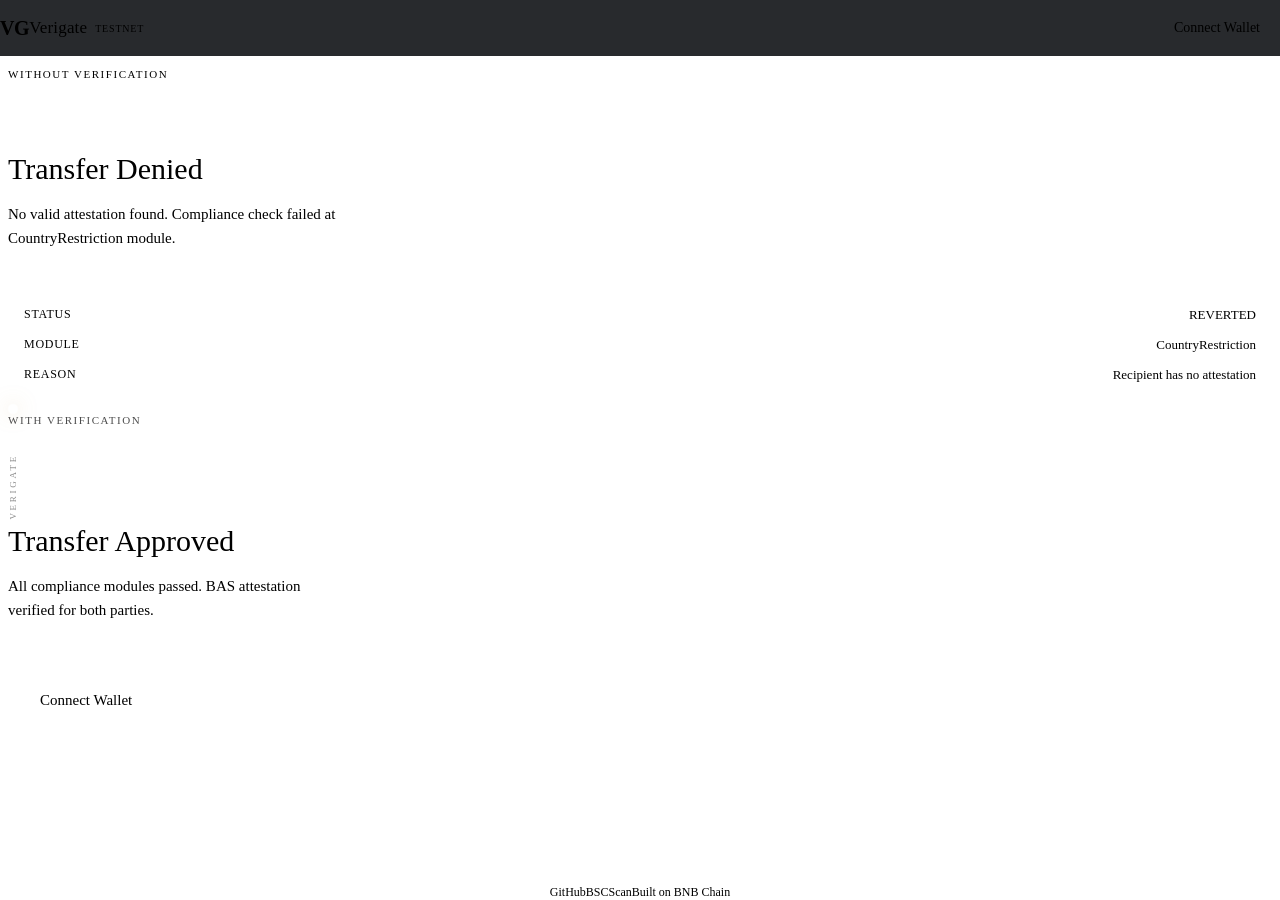
==== commit 29fcf45c: "Add hero footer with GitHub/BSCScan/BNB Chain links" ====
--- a/docs/index.html
+++ b/docs/index.html
@@ -1 +1 @@
-<!DOCTYPE html><html lang="en"><head><meta charSet="utf-8"/><meta name="viewport" content="width=device-width, initial-scale=1"/><link rel="stylesheet" href="/verigate/_next/static/css/590fc8ecfb46e04c.css" data-precedence="next"/><link rel="preload" as="script" fetchPriority="low" href="/verigate/_next/static/chunks/webpack-bc41ac27c9e3d945.js"/><script src="/verigate/_next/static/chunks/fd9d1056-418bb48748d09b7e.js" async=""></script><script src="/verigate/_next/static/chunks/117-6809dfcda9097f21.js" async=""></script><script src="/verigate/_next/static/chunks/main-app-991589057c68f944.js" async=""></script><script src="/verigate/_next/static/chunks/438-642c7fea877d4aa5.js" async=""></script><script src="/verigate/_next/static/chunks/405-f10acbfbba18b3f4.js" async=""></script><script src="/verigate/_next/static/chunks/app/page-dce923c2c866610c.js" async=""></script><script src="/verigate/_next/static/chunks/27-446b0d6291abc78a.js" async=""></script><script src="/verigate/_next/static/chunks/app/layout-972808154903d24d.js" async=""></script><title>Verigate</title><meta name="description" content="Verify before you transfer. Compliance middleware for tokenized RWA on BNB Chain."/><script src="/verigate/_next/static/chunks/polyfills-42372ed130431b0a.js" noModule=""></script></head><body><header style="position:fixed;top:0;left:0;right:0;z-index:100;height:56px;background:rgba(11, 13, 17, 0.88);backdrop-filter:blur(16px);-webkit-backdrop-filter:blur(16px);border-bottom:1px solid var(--border);display:flex;align-items:center;justify-content:space-between;padding:0 var(--sp-6)"><div style="display:flex;align-items:center;gap:var(--sp-3)"><span style="font-family:var(--font-serif);font-size:20px;font-weight:700;color:var(--amber);letter-spacing:-0.02em;line-height:1">VG</span><span style="font-family:var(--font-serif);font-size:17px;font-weight:500;color:var(--text-1);letter-spacing:0.01em">Verigate</span><span style="font-family:var(--font-mono);font-size:10px;font-weight:500;color:var(--amber);background:var(--amber-dim);border:1px solid var(--amber-border);padding:2px 8px;letter-spacing:0.08em;text-transform:uppercase">Testnet</span></div><button style="font-family:var(--font-sans);font-size:14px;font-weight:500;color:var(--black);background:var(--amber);border:none;padding:10px 20px;cursor:pointer;opacity:1;min-height:44px;transition:opacity var(--duration) var(--ease)">Connect Wallet</button></header><main style="padding-top:56px"><div class="gate-hero"><div class="gate-hero-denied"><span style="font-family:var(--font-mono);font-size:11px;letter-spacing:0.14em;text-transform:uppercase;color:var(--text-4);margin-bottom:28px">Without verification</span><div style="width:44px;height:44px;border:1px solid var(--red-border);display:flex;align-items:center;justify-content:center;margin-bottom:24px"><svg width="20" height="20" viewBox="0 0 20 20" fill="none"><path d="M6 6l8 8M14 6l-8 8" stroke="var(--red)" stroke-width="1.5" stroke-linecap="round"></path></svg></div><h2 style="font-family:var(--font-serif);font-size:30px;font-weight:500;color:var(--text-3);line-height:1.2;margin-bottom:14px">Transfer Denied</h2><p style="font-size:15px;color:var(--text-3);max-width:380px;line-height:1.6">No valid attestation found. Compliance check failed at CountryRestriction module.</p><div style="margin-top:36px;padding:14px 16px;background:rgba(255,255,255,0.015);border:1px solid var(--border)"><div style="display:flex;justify-content:space-between;padding:7px 0;border-top:none"><span style="font-family:var(--font-mono);font-size:12px;color:var(--text-3);text-transform:uppercase;letter-spacing:0.06em">Status</span><span style="font-family:var(--font-mono);font-size:13px;color:var(--red)">REVERTED</span></div><div style="display:flex;justify-content:space-between;padding:7px 0;border-top:1px solid var(--border)"><span style="font-family:var(--font-mono);font-size:12px;color:var(--text-3);text-transform:uppercase;letter-spacing:0.06em">Module</span><span style="font-family:var(--font-mono);font-size:13px;color:var(--text-3)">CountryRestriction</span></div><div style="display:flex;justify-content:space-between;padding:7px 0;border-top:1px solid var(--border)"><span style="font-family:var(--font-mono);font-size:12px;color:var(--text-3);text-transform:uppercase;letter-spacing:0.06em">Reason</span><span style="font-family:var(--font-mono);font-size:13px;color:var(--text-3)">Recipient has no attestation</span></div></div></div><div class="gate-line"><div class="gate-line-vertical" style="position:absolute;left:50%;top:0;bottom:0;width:1px;background:var(--amber-border);transform:translateX(-50%)"></div><div style="width:10px;height:10px;border-radius:50%;background:var(--amber);box-shadow:0 0 20px rgba(201,165,92,0.35);z-index:1"></div><span class="gate-label" style="position:absolute;font-family:var(--font-mono);font-size:9px;letter-spacing:0.3em;text-transform:uppercase;color:var(--amber);opacity:0.45;writing-mode:vertical-rl;transform:rotate(180deg) translateY(-40px)">Verigate</span></div><div class="gate-hero-approved"><div style="position:absolute;inset:0;background:linear-gradient(135deg, var(--amber-glow), transparent);pointer-events:none"></div><div style="position:relative;z-index:1"><span style="font-family:var(--font-mono);font-size:11px;letter-spacing:0.14em;text-transform:uppercase;color:var(--amber);opacity:0.7;margin-bottom:28px;display:block">With verification</span><div style="width:44px;height:44px;border:1px solid var(--green-border);background:var(--green-dim);display:flex;align-items:center;justify-content:center;margin-bottom:24px"><svg width="20" height="20" viewBox="0 0 20 20" fill="none"><path d="M5 10l4 4 6-7" stroke="var(--green)" stroke-width="1.5" stroke-linecap="round" stroke-linejoin="round"></path></svg></div><h2 style="font-family:var(--font-serif);font-size:30px;font-weight:500;color:var(--text-1);line-height:1.2;margin-bottom:14px">Transfer Approved</h2><p style="font-size:15px;color:var(--text-2);max-width:340px;line-height:1.6">All compliance modules passed. BAS attestation verified for both parties.</p><button style="margin-top:40px;font-family:var(--font-sans);font-size:15px;font-weight:500;color:var(--black);background:var(--amber);border:none;padding:14px 32px;cursor:pointer;min-height:48px">Connect Wallet</button></div></div></div></main><div class="fixed bottom-4 right-4 z-50 flex flex-col gap-2 max-w-sm"></div><script src="/verigate/_next/static/chunks/webpack-bc41ac27c9e3d945.js" async=""></script><script>(self.__next_f=self.__next_f||[]).push([0]);self.__next_f.push([2,null])</script><script>self.__next_f.push([1,"1:HL[\"/verigate/_next/static/css/590fc8ecfb46e04c.css\",\"style\"]\n"])</script><script>self.__next_f.push([1,"2:I[2846,[],\"\"]\n4:I[9107,[],\"ClientPageRoot\"]\n5:I[2123,[\"438\",\"static/chunks/438-642c7fea877d4aa5.js\",\"405\",\"static/chunks/405-f10acbfbba18b3f4.js\",\"931\",\"static/chunks/app/page-dce923c2c866610c.js\"],\"default\",1]\n6:I[9294,[\"438\",\"static/chunks/438-642c7fea877d4aa5.js\",\"27\",\"static/chunks/27-446b0d6291abc78a.js\",\"185\",\"static/chunks/app/layout-972808154903d24d.js\"],\"Providers\"]\n7:I[3583,[\"438\",\"static/chunks/438-642c7fea877d4aa5.js\",\"27\",\"static/chunks/27-446b0d6291abc78a.js\",\"185\",\"static/chunks/app/layout-972808154903d24d.js\"],\"ToastProvider\"]\n8:I[5562,[\"438\",\"static/chunks/438-642c7fea877d4aa5.js\",\"27\",\"static/chunks/27-446b0d6291abc78a.js\",\"185\",\"static/chunks/app/layout-972808154903d24d.js\"],\"WalletConnect\"]\n9:I[4707,[],\"\"]\na:I[6423,[],\"\"]\nc:I[1060,[],\"\"]\nd:[]\n"])</script><script>self.__next_f.push([1,"0:[\"$\",\"$L2\",null,{\"buildId\":\"EVkrBrZcKW0lUYwo85z0B\",\"assetPrefix\":\"/verigate\",\"urlParts\":[\"\",\"\"],\"initialTree\":[\"\",{\"children\":[\"__PAGE__\",{}]},\"$undefined\",\"$undefined\",true],\"initialSeedData\":[\"\",{\"children\":[\"__PAGE__\",{},[[\"$L3\",[\"$\",\"$L4\",null,{\"props\":{\"params\":{},\"searchParams\":{}},\"Component\":\"$5\"}],null],null],null]},[[[[\"$\",\"link\",\"0\",{\"rel\":\"stylesheet\",\"href\":\"/verigate/_next/static/css/590fc8ecfb46e04c.css\",\"precedence\":\"next\",\"crossOrigin\":\"$undefined\"}]],[\"$\",\"html\",null,{\"lang\":\"en\",\"children\":[\"$\",\"body\",null,{\"children\":[\"$\",\"$L6\",null,{\"children\":[\"$\",\"$L7\",null,{\"children\":[[\"$\",\"header\",null,{\"style\":{\"position\":\"fixed\",\"top\":0,\"left\":0,\"right\":0,\"zIndex\":100,\"height\":56,\"background\":\"rgba(11, 13, 17, 0.88)\",\"backdropFilter\":\"blur(16px)\",\"WebkitBackdropFilter\":\"blur(16px)\",\"borderBottom\":\"1px solid var(--border)\",\"display\":\"flex\",\"alignItems\":\"center\",\"justifyContent\":\"space-between\",\"padding\":\"0 var(--sp-6)\"},\"children\":[[\"$\",\"div\",null,{\"style\":{\"display\":\"flex\",\"alignItems\":\"center\",\"gap\":\"var(--sp-3)\"},\"children\":[[\"$\",\"span\",null,{\"style\":{\"fontFamily\":\"var(--font-serif)\",\"fontSize\":20,\"fontWeight\":700,\"color\":\"var(--amber)\",\"letterSpacing\":\"-0.02em\",\"lineHeight\":1},\"children\":\"VG\"}],[\"$\",\"span\",null,{\"style\":{\"fontFamily\":\"var(--font-serif)\",\"fontSize\":17,\"fontWeight\":500,\"color\":\"var(--text-1)\",\"letterSpacing\":\"0.01em\"},\"children\":\"Verigate\"}],[\"$\",\"span\",null,{\"style\":{\"fontFamily\":\"var(--font-mono)\",\"fontSize\":10,\"fontWeight\":500,\"color\":\"var(--amber)\",\"background\":\"var(--amber-dim)\",\"border\":\"1px solid var(--amber-border)\",\"padding\":\"2px 8px\",\"letterSpacing\":\"0.08em\",\"textTransform\":\"uppercase\"},\"children\":\"Testnet\"}]]}],[\"$\",\"$L8\",null,{}]]}],[\"$\",\"main\",null,{\"style\":{\"paddingTop\":56},\"children\":[\"$\",\"$L9\",null,{\"parallelRouterKey\":\"children\",\"segmentPath\":[\"children\"],\"error\":\"$undefined\",\"errorStyles\":\"$undefined\",\"errorScripts\":\"$undefined\",\"template\":[\"$\",\"$La\",null,{}],\"templateStyles\":\"$undefined\",\"templateScripts\":\"$undefined\",\"notFound\":[[\"$\",\"title\",null,{\"children\":\"404: This page could not be found.\"}],[\"$\",\"div\",null,{\"style\":{\"fontFamily\":\"system-ui,\\\"Segoe UI\\\",Roboto,Helvetica,Arial,sans-serif,\\\"Apple Color Emoji\\\",\\\"Segoe UI Emoji\\\"\",\"height\":\"100vh\",\"textAlign\":\"center\",\"display\":\"flex\",\"flexDirection\":\"column\",\"alignItems\":\"center\",\"justifyContent\":\"center\"},\"children\":[\"$\",\"div\",null,{\"children\":[[\"$\",\"style\",null,{\"dangerouslySetInnerHTML\":{\"__html\":\"body{color:#000;background:#fff;margin:0}.next-error-h1{border-right:1px solid rgba(0,0,0,.3)}@media (prefers-color-scheme:dark){body{color:#fff;background:#000}.next-error-h1{border-right:1px solid rgba(255,255,255,.3)}}\"}}],[\"$\",\"h1\",null,{\"className\":\"next-error-h1\",\"style\":{\"display\":\"inline-block\",\"margin\":\"0 20px 0 0\",\"padding\":\"0 23px 0 0\",\"fontSize\":24,\"fontWeight\":500,\"verticalAlign\":\"top\",\"lineHeight\":\"49px\"},\"children\":\"404\"}],[\"$\",\"div\",null,{\"style\":{\"display\":\"inline-block\"},\"children\":[\"$\",\"h2\",null,{\"style\":{\"fontSize\":14,\"fontWeight\":400,\"lineHeight\":\"49px\",\"margin\":0},\"children\":\"This page could not be found.\"}]}]]}]}]],\"notFoundStyles\":[]}]}]]}]}]}]}]],null],null],\"couldBeIntercepted\":false,\"initialHead\":[null,\"$Lb\"],\"globalErrorComponent\":\"$c\",\"missingSlots\":\"$Wd\"}]\n"])</script><script>self.__next_f.push([1,"b:[[\"$\",\"meta\",\"0\",{\"name\":\"viewport\",\"content\":\"width=device-width, initial-scale=1\"}],[\"$\",\"meta\",\"1\",{\"charSet\":\"utf-8\"}],[\"$\",\"title\",\"2\",{\"children\":\"Verigate\"}],[\"$\",\"meta\",\"3\",{\"name\":\"description\",\"content\":\"Verify before you transfer. Compliance middleware for tokenized RWA on BNB Chain.\"}]]\n3:null\n"])</script></body></html>+<!DOCTYPE html><html lang="en"><head><meta charSet="utf-8"/><meta name="viewport" content="width=device-width, initial-scale=1"/><link rel="stylesheet" href="/verigate/_next/static/css/10cd0f6237dcec44.css" data-precedence="next"/><link rel="preload" as="script" fetchPriority="low" href="/verigate/_next/static/chunks/webpack-bc41ac27c9e3d945.js"/><script src="/verigate/_next/static/chunks/fd9d1056-418bb48748d09b7e.js" async=""></script><script src="/verigate/_next/static/chunks/117-6809dfcda9097f21.js" async=""></script><script src="/verigate/_next/static/chunks/main-app-991589057c68f944.js" async=""></script><script src="/verigate/_next/static/chunks/918-b24ba4eb7d913897.js" async=""></script><script src="/verigate/_next/static/chunks/405-f10acbfbba18b3f4.js" async=""></script><script src="/verigate/_next/static/chunks/app/page-966c89353e693265.js" async=""></script><script src="/verigate/_next/static/chunks/410-5201585db9b054e6.js" async=""></script><script src="/verigate/_next/static/chunks/app/layout-271115543fa4f39e.js" async=""></script><title>Verigate</title><meta name="description" content="Verify before you transfer. Compliance middleware for tokenized RWA on BNB Chain."/><link rel="icon" href="/favicon.svg"/><script src="/verigate/_next/static/chunks/polyfills-42372ed130431b0a.js" noModule=""></script></head><body><header style="position:fixed;top:0;left:0;right:0;z-index:100;height:56px;background:rgba(11, 13, 17, 0.88);backdrop-filter:blur(16px);-webkit-backdrop-filter:blur(16px);border-bottom:1px solid var(--border);display:flex;align-items:center;justify-content:space-between;padding:0 var(--sp-6)"><div style="display:flex;align-items:center;gap:var(--sp-3)"><span style="font-family:var(--font-serif);font-size:20px;font-weight:700;color:var(--amber);letter-spacing:-0.02em;line-height:1">VG</span><span style="font-family:var(--font-serif);font-size:17px;font-weight:500;color:var(--text-1);letter-spacing:0.01em">Verigate</span><span style="font-family:var(--font-mono);font-size:10px;font-weight:500;color:var(--amber);background:var(--amber-dim);border:1px solid var(--amber-border);padding:2px 8px;letter-spacing:0.08em;text-transform:uppercase">Testnet</span></div><button style="font-family:var(--font-sans);font-size:14px;font-weight:500;color:var(--black);background:var(--amber);border:none;padding:10px 20px;cursor:pointer;opacity:1;min-height:44px;transition:opacity var(--duration) var(--ease)">Connect Wallet</button></header><main style="padding-top:56px"><div class="gate-hero"><div class="gate-hero-denied"><span style="font-family:var(--font-mono);font-size:11px;letter-spacing:0.14em;text-transform:uppercase;color:var(--text-3);margin-bottom:28px">Without verification</span><div style="width:44px;height:44px;border:1px solid var(--red-border);display:flex;align-items:center;justify-content:center;margin-bottom:24px"><svg width="20" height="20" viewBox="0 0 20 20" fill="none"><path d="M6 6l8 8M14 6l-8 8" stroke="var(--red)" stroke-width="1.5" stroke-linecap="round"></path></svg></div><h2 style="font-family:var(--font-serif);font-size:30px;font-weight:500;color:var(--text-3);line-height:1.2;margin-bottom:14px">Transfer Denied</h2><p style="font-size:15px;color:var(--text-3);max-width:380px;line-height:1.6">No valid attestation found. Compliance check failed at CountryRestriction module.</p><div style="margin-top:36px;padding:14px 16px;background:rgba(255,255,255,0.015);border:1px solid var(--border)"><div style="display:flex;justify-content:space-between;padding:7px 0;border-top:none"><span style="font-family:var(--font-mono);font-size:12px;color:var(--text-3);text-transform:uppercase;letter-spacing:0.06em">Status</span><span style="font-family:var(--font-mono);font-size:13px;color:var(--red)">REVERTED</span></div><div style="display:flex;justify-content:space-between;padding:7px 0;border-top:1px solid var(--border)"><span style="font-family:var(--font-mono);font-size:12px;color:var(--text-3);text-transform:uppercase;letter-spacing:0.06em">Module</span><span style="font-family:var(--font-mono);font-size:13px;color:var(--text-3)">CountryRestriction</span></div><div style="display:flex;justify-content:space-between;padding:7px 0;border-top:1px solid var(--border)"><span style="font-family:var(--font-mono);font-size:12px;color:var(--text-3);text-transform:uppercase;letter-spacing:0.06em">Reason</span><span style="font-family:var(--font-mono);font-size:13px;color:var(--text-3)">Recipient has no attestation</span></div></div></div><div class="gate-line"><div class="gate-line-bar"></div><div style="width:10px;height:10px;border-radius:50%;background:var(--amber);box-shadow:0 0 20px rgba(201,165,92,0.35);z-index:1"></div><span class="gate-label" style="position:absolute;font-family:var(--font-mono);font-size:9px;letter-spacing:0.3em;text-transform:uppercase;color:var(--amber);opacity:0.45;writing-mode:vertical-rl;transform:rotate(180deg) translateY(-40px)">Verigate</span></div><div style="position:absolute;bottom:0;left:0;right:0;z-index:20;display:flex;justify-content:center;gap:var(--sp-6);padding:var(--sp-4);border-top:1px solid var(--border)"><a href="https://github.com/Yonkoo11/verigate" target="_blank" rel="noopener noreferrer" style="font-family:var(--font-mono);font-size:12px;color:var(--text-3);text-decoration:none">GitHub</a><a href="https://testnet.bscscan.com/address/0x60aa769416EfBbc0A6BC9cb454758dE6f76D52B5" target="_blank" rel="noopener noreferrer" style="font-family:var(--font-mono);font-size:12px;color:var(--text-3);text-decoration:none">BSCScan</a><span style="font-family:var(--font-mono);font-size:12px;color:var(--text-4)">Built on BNB Chain</span></div><div class="gate-hero-approved"><div style="position:absolute;inset:0;background:linear-gradient(135deg, var(--amber-glow), transparent);pointer-events:none"></div><div style="position:relative;z-index:1"><span style="font-family:var(--font-mono);font-size:11px;letter-spacing:0.14em;text-transform:uppercase;color:var(--amber);opacity:0.7;margin-bottom:28px;display:block">With verification</span><div style="width:44px;height:44px;border:1px solid var(--green-border);background:var(--green-dim);display:flex;align-items:center;justify-content:center;margin-bottom:24px"><svg width="20" height="20" viewBox="0 0 20 20" fill="none"><path d="M5 10l4 4 6-7" stroke="var(--green)" stroke-width="1.5" stroke-linecap="round" stroke-linejoin="round"></path></svg></div><h2 style="font-family:var(--font-serif);font-size:30px;font-weight:500;color:var(--text-1);line-height:1.2;margin-bottom:14px">Transfer Approved</h2><p style="font-size:15px;color:var(--text-2);max-width:340px;line-height:1.6">All compliance modules passed. BAS attestation verified for both parties.</p><button style="margin-top:40px;font-family:var(--font-sans);font-size:15px;font-weight:500;color:var(--black);background:var(--amber);border:none;padding:14px 32px;cursor:pointer;min-height:48px;transition:opacity var(--duration) var(--ease)">Connect Wallet</button></div></div></div></main><div class="fixed bottom-4 right-4 z-50 flex flex-col gap-2 max-w-sm"></div><script src="/verigate/_next/static/chunks/webpack-bc41ac27c9e3d945.js" async=""></script><script>(self.__next_f=self.__next_f||[]).push([0]);self.__next_f.push([2,null])</script><script>self.__next_f.push([1,"1:HL[\"/verigate/_next/static/css/10cd0f6237dcec44.css\",\"style\"]\n"])</script><script>self.__next_f.push([1,"2:I[2846,[],\"\"]\n4:I[9107,[],\"ClientPageRoot\"]\n5:I[2123,[\"918\",\"static/chunks/918-b24ba4eb7d913897.js\",\"405\",\"static/chunks/405-f10acbfbba18b3f4.js\",\"931\",\"static/chunks/app/page-966c89353e693265.js\"],\"default\",1]\n6:I[9294,[\"918\",\"static/chunks/918-b24ba4eb7d913897.js\",\"410\",\"static/chunks/410-5201585db9b054e6.js\",\"185\",\"static/chunks/app/layout-271115543fa4f39e.js\"],\"Providers\"]\n7:I[3583,[\"918\",\"static/chunks/918-b24ba4eb7d913897.js\",\"410\",\"static/chunks/410-5201585db9b054e6.js\",\"185\",\"static/chunks/app/layout-271115543fa4f39e.js\"],\"ToastProvider\"]\n8:I[5562,[\"918\",\"static/chunks/918-b24ba4eb7d913897.js\",\"410\",\"static/chunks/410-5201585db9b054e6.js\",\"185\",\"static/chunks/app/layout-271115543fa4f39e.js\"],\"WalletConnect\"]\n9:I[4707,[],\"\"]\na:I[6423,[],\"\"]\nc:I[1060,[],\"\"]\nd:[]\n"])</script><script>self.__next_f.push([1,"0:[\"$\",\"$L2\",null,{\"buildId\":\"l9Xv21CbmGIdRfoUabtb-\",\"assetPrefix\":\"/verigate\",\"urlParts\":[\"\",\"\"],\"initialTree\":[\"\",{\"children\":[\"__PAGE__\",{}]},\"$undefined\",\"$undefined\",true],\"initialSeedData\":[\"\",{\"children\":[\"__PAGE__\",{},[[\"$L3\",[\"$\",\"$L4\",null,{\"props\":{\"params\":{},\"searchParams\":{}},\"Component\":\"$5\"}],null],null],null]},[[[[\"$\",\"link\",\"0\",{\"rel\":\"stylesheet\",\"href\":\"/verigate/_next/static/css/10cd0f6237dcec44.css\",\"precedence\":\"next\",\"crossOrigin\":\"$undefined\"}]],[\"$\",\"html\",null,{\"lang\":\"en\",\"children\":[\"$\",\"body\",null,{\"children\":[\"$\",\"$L6\",null,{\"children\":[\"$\",\"$L7\",null,{\"children\":[[\"$\",\"header\",null,{\"style\":{\"position\":\"fixed\",\"top\":0,\"left\":0,\"right\":0,\"zIndex\":100,\"height\":56,\"background\":\"rgba(11, 13, 17, 0.88)\",\"backdropFilter\":\"blur(16px)\",\"WebkitBackdropFilter\":\"blur(16px)\",\"borderBottom\":\"1px solid var(--border)\",\"display\":\"flex\",\"alignItems\":\"center\",\"justifyContent\":\"space-between\",\"padding\":\"0 var(--sp-6)\"},\"children\":[[\"$\",\"div\",null,{\"style\":{\"display\":\"flex\",\"alignItems\":\"center\",\"gap\":\"var(--sp-3)\"},\"children\":[[\"$\",\"span\",null,{\"style\":{\"fontFamily\":\"var(--font-serif)\",\"fontSize\":20,\"fontWeight\":700,\"color\":\"var(--amber)\",\"letterSpacing\":\"-0.02em\",\"lineHeight\":1},\"children\":\"VG\"}],[\"$\",\"span\",null,{\"style\":{\"fontFamily\":\"var(--font-serif)\",\"fontSize\":17,\"fontWeight\":500,\"color\":\"var(--text-1)\",\"letterSpacing\":\"0.01em\"},\"children\":\"Verigate\"}],[\"$\",\"span\",null,{\"style\":{\"fontFamily\":\"var(--font-mono)\",\"fontSize\":10,\"fontWeight\":500,\"color\":\"var(--amber)\",\"background\":\"var(--amber-dim)\",\"border\":\"1px solid var(--amber-border)\",\"padding\":\"2px 8px\",\"letterSpacing\":\"0.08em\",\"textTransform\":\"uppercase\"},\"children\":\"Testnet\"}]]}],[\"$\",\"$L8\",null,{}]]}],[\"$\",\"main\",null,{\"style\":{\"paddingTop\":56},\"children\":[\"$\",\"$L9\",null,{\"parallelRouterKey\":\"children\",\"segmentPath\":[\"children\"],\"error\":\"$undefined\",\"errorStyles\":\"$undefined\",\"errorScripts\":\"$undefined\",\"template\":[\"$\",\"$La\",null,{}],\"templateStyles\":\"$undefined\",\"templateScripts\":\"$undefined\",\"notFound\":[[\"$\",\"title\",null,{\"children\":\"404: This page could not be found.\"}],[\"$\",\"div\",null,{\"style\":{\"fontFamily\":\"system-ui,\\\"Segoe UI\\\",Roboto,Helvetica,Arial,sans-serif,\\\"Apple Color Emoji\\\",\\\"Segoe UI Emoji\\\"\",\"height\":\"100vh\",\"textAlign\":\"center\",\"display\":\"flex\",\"flexDirection\":\"column\",\"alignItems\":\"center\",\"justifyContent\":\"center\"},\"children\":[\"$\",\"div\",null,{\"children\":[[\"$\",\"style\",null,{\"dangerouslySetInnerHTML\":{\"__html\":\"body{color:#000;background:#fff;margin:0}.next-error-h1{border-right:1px solid rgba(0,0,0,.3)}@media (prefers-color-scheme:dark){body{color:#fff;background:#000}.next-error-h1{border-right:1px solid rgba(255,255,255,.3)}}\"}}],[\"$\",\"h1\",null,{\"className\":\"next-error-h1\",\"style\":{\"display\":\"inline-block\",\"margin\":\"0 20px 0 0\",\"padding\":\"0 23px 0 0\",\"fontSize\":24,\"fontWeight\":500,\"verticalAlign\":\"top\",\"lineHeight\":\"49px\"},\"children\":\"404\"}],[\"$\",\"div\",null,{\"style\":{\"display\":\"inline-block\"},\"children\":[\"$\",\"h2\",null,{\"style\":{\"fontSize\":14,\"fontWeight\":400,\"lineHeight\":\"49px\",\"margin\":0},\"children\":\"This page could not be found.\"}]}]]}]}]],\"notFoundStyles\":[]}]}]]}]}]}]}]],null],null],\"couldBeIntercepted\":false,\"initialHead\":[null,\"$Lb\"],\"globalErrorComponent\":\"$c\",\"missingSlots\":\"$Wd\"}]\n"])</script><script>self.__next_f.push([1,"b:[[\"$\",\"meta\",\"0\",{\"name\":\"viewport\",\"content\":\"width=device-width, initial-scale=1\"}],[\"$\",\"meta\",\"1\",{\"charSet\":\"utf-8\"}],[\"$\",\"title\",\"2\",{\"children\":\"Verigate\"}],[\"$\",\"meta\",\"3\",{\"name\":\"description\",\"content\":\"Verify before you transfer. Compliance middleware for tokenized RWA on BNB Chain.\"}],[\"$\",\"link\",\"4\",{\"rel\":\"icon\",\"href\":\"/favicon.svg\"}]]\n3:null\n"])</script></body></html>
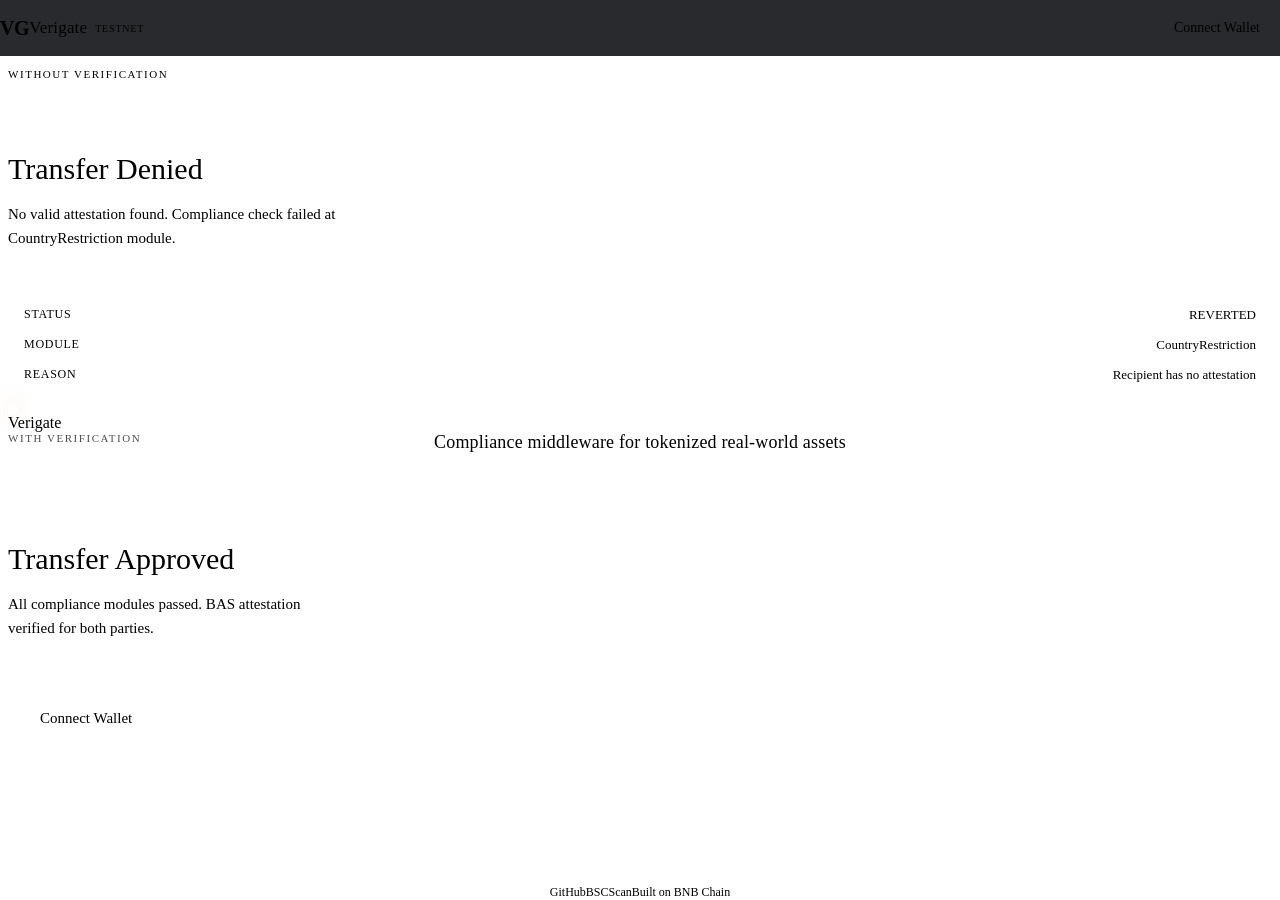
==== commit a37d4a5b: "Final polish: product tagline, mobile gate-label fix, contrast fix, theme-color, sharp inputs, link " ====
--- a/docs/index.html
+++ b/docs/index.html
@@ -1 +1 @@
-<!DOCTYPE html><html lang="en"><head><meta charSet="utf-8"/><meta name="viewport" content="width=device-width, initial-scale=1"/><link rel="stylesheet" href="/verigate/_next/static/css/10cd0f6237dcec44.css" data-precedence="next"/><link rel="preload" as="script" fetchPriority="low" href="/verigate/_next/static/chunks/webpack-bc41ac27c9e3d945.js"/><script src="/verigate/_next/static/chunks/fd9d1056-418bb48748d09b7e.js" async=""></script><script src="/verigate/_next/static/chunks/117-6809dfcda9097f21.js" async=""></script><script src="/verigate/_next/static/chunks/main-app-991589057c68f944.js" async=""></script><script src="/verigate/_next/static/chunks/918-b24ba4eb7d913897.js" async=""></script><script src="/verigate/_next/static/chunks/405-f10acbfbba18b3f4.js" async=""></script><script src="/verigate/_next/static/chunks/app/page-966c89353e693265.js" async=""></script><script src="/verigate/_next/static/chunks/410-5201585db9b054e6.js" async=""></script><script src="/verigate/_next/static/chunks/app/layout-271115543fa4f39e.js" async=""></script><title>Verigate</title><meta name="description" content="Verify before you transfer. Compliance middleware for tokenized RWA on BNB Chain."/><link rel="icon" href="/favicon.svg"/><script src="/verigate/_next/static/chunks/polyfills-42372ed130431b0a.js" noModule=""></script></head><body><header style="position:fixed;top:0;left:0;right:0;z-index:100;height:56px;background:rgba(11, 13, 17, 0.88);backdrop-filter:blur(16px);-webkit-backdrop-filter:blur(16px);border-bottom:1px solid var(--border);display:flex;align-items:center;justify-content:space-between;padding:0 var(--sp-6)"><div style="display:flex;align-items:center;gap:var(--sp-3)"><span style="font-family:var(--font-serif);font-size:20px;font-weight:700;color:var(--amber);letter-spacing:-0.02em;line-height:1">VG</span><span style="font-family:var(--font-serif);font-size:17px;font-weight:500;color:var(--text-1);letter-spacing:0.01em">Verigate</span><span style="font-family:var(--font-mono);font-size:10px;font-weight:500;color:var(--amber);background:var(--amber-dim);border:1px solid var(--amber-border);padding:2px 8px;letter-spacing:0.08em;text-transform:uppercase">Testnet</span></div><button style="font-family:var(--font-sans);font-size:14px;font-weight:500;color:var(--black);background:var(--amber);border:none;padding:10px 20px;cursor:pointer;opacity:1;min-height:44px;transition:opacity var(--duration) var(--ease)">Connect Wallet</button></header><main style="padding-top:56px"><div class="gate-hero"><div class="gate-hero-denied"><span style="font-family:var(--font-mono);font-size:11px;letter-spacing:0.14em;text-transform:uppercase;color:var(--text-3);margin-bottom:28px">Without verification</span><div style="width:44px;height:44px;border:1px solid var(--red-border);display:flex;align-items:center;justify-content:center;margin-bottom:24px"><svg width="20" height="20" viewBox="0 0 20 20" fill="none"><path d="M6 6l8 8M14 6l-8 8" stroke="var(--red)" stroke-width="1.5" stroke-linecap="round"></path></svg></div><h2 style="font-family:var(--font-serif);font-size:30px;font-weight:500;color:var(--text-3);line-height:1.2;margin-bottom:14px">Transfer Denied</h2><p style="font-size:15px;color:var(--text-3);max-width:380px;line-height:1.6">No valid attestation found. Compliance check failed at CountryRestriction module.</p><div style="margin-top:36px;padding:14px 16px;background:rgba(255,255,255,0.015);border:1px solid var(--border)"><div style="display:flex;justify-content:space-between;padding:7px 0;border-top:none"><span style="font-family:var(--font-mono);font-size:12px;color:var(--text-3);text-transform:uppercase;letter-spacing:0.06em">Status</span><span style="font-family:var(--font-mono);font-size:13px;color:var(--red)">REVERTED</span></div><div style="display:flex;justify-content:space-between;padding:7px 0;border-top:1px solid var(--border)"><span style="font-family:var(--font-mono);font-size:12px;color:var(--text-3);text-transform:uppercase;letter-spacing:0.06em">Module</span><span style="font-family:var(--font-mono);font-size:13px;color:var(--text-3)">CountryRestriction</span></div><div style="display:flex;justify-content:space-between;padding:7px 0;border-top:1px solid var(--border)"><span style="font-family:var(--font-mono);font-size:12px;color:var(--text-3);text-transform:uppercase;letter-spacing:0.06em">Reason</span><span style="font-family:var(--font-mono);font-size:13px;color:var(--text-3)">Recipient has no attestation</span></div></div></div><div class="gate-line"><div class="gate-line-bar"></div><div style="width:10px;height:10px;border-radius:50%;background:var(--amber);box-shadow:0 0 20px rgba(201,165,92,0.35);z-index:1"></div><span class="gate-label" style="position:absolute;font-family:var(--font-mono);font-size:9px;letter-spacing:0.3em;text-transform:uppercase;color:var(--amber);opacity:0.45;writing-mode:vertical-rl;transform:rotate(180deg) translateY(-40px)">Verigate</span></div><div style="position:absolute;bottom:0;left:0;right:0;z-index:20;display:flex;justify-content:center;gap:var(--sp-6);padding:var(--sp-4);border-top:1px solid var(--border)"><a href="https://github.com/Yonkoo11/verigate" target="_blank" rel="noopener noreferrer" style="font-family:var(--font-mono);font-size:12px;color:var(--text-3);text-decoration:none">GitHub</a><a href="https://testnet.bscscan.com/address/0x60aa769416EfBbc0A6BC9cb454758dE6f76D52B5" target="_blank" rel="noopener noreferrer" style="font-family:var(--font-mono);font-size:12px;color:var(--text-3);text-decoration:none">BSCScan</a><span style="font-family:var(--font-mono);font-size:12px;color:var(--text-4)">Built on BNB Chain</span></div><div class="gate-hero-approved"><div style="position:absolute;inset:0;background:linear-gradient(135deg, var(--amber-glow), transparent);pointer-events:none"></div><div style="position:relative;z-index:1"><span style="font-family:var(--font-mono);font-size:11px;letter-spacing:0.14em;text-transform:uppercase;color:var(--amber);opacity:0.7;margin-bottom:28px;display:block">With verification</span><div style="width:44px;height:44px;border:1px solid var(--green-border);background:var(--green-dim);display:flex;align-items:center;justify-content:center;margin-bottom:24px"><svg width="20" height="20" viewBox="0 0 20 20" fill="none"><path d="M5 10l4 4 6-7" stroke="var(--green)" stroke-width="1.5" stroke-linecap="round" stroke-linejoin="round"></path></svg></div><h2 style="font-family:var(--font-serif);font-size:30px;font-weight:500;color:var(--text-1);line-height:1.2;margin-bottom:14px">Transfer Approved</h2><p style="font-size:15px;color:var(--text-2);max-width:340px;line-height:1.6">All compliance modules passed. BAS attestation verified for both parties.</p><button style="margin-top:40px;font-family:var(--font-sans);font-size:15px;font-weight:500;color:var(--black);background:var(--amber);border:none;padding:14px 32px;cursor:pointer;min-height:48px;transition:opacity var(--duration) var(--ease)">Connect Wallet</button></div></div></div></main><div class="fixed bottom-4 right-4 z-50 flex flex-col gap-2 max-w-sm"></div><script src="/verigate/_next/static/chunks/webpack-bc41ac27c9e3d945.js" async=""></script><script>(self.__next_f=self.__next_f||[]).push([0]);self.__next_f.push([2,null])</script><script>self.__next_f.push([1,"1:HL[\"/verigate/_next/static/css/10cd0f6237dcec44.css\",\"style\"]\n"])</script><script>self.__next_f.push([1,"2:I[2846,[],\"\"]\n4:I[9107,[],\"ClientPageRoot\"]\n5:I[2123,[\"918\",\"static/chunks/918-b24ba4eb7d913897.js\",\"405\",\"static/chunks/405-f10acbfbba18b3f4.js\",\"931\",\"static/chunks/app/page-966c89353e693265.js\"],\"default\",1]\n6:I[9294,[\"918\",\"static/chunks/918-b24ba4eb7d913897.js\",\"410\",\"static/chunks/410-5201585db9b054e6.js\",\"185\",\"static/chunks/app/layout-271115543fa4f39e.js\"],\"Providers\"]\n7:I[3583,[\"918\",\"static/chunks/918-b24ba4eb7d913897.js\",\"410\",\"static/chunks/410-5201585db9b054e6.js\",\"185\",\"static/chunks/app/layout-271115543fa4f39e.js\"],\"ToastProvider\"]\n8:I[5562,[\"918\",\"static/chunks/918-b24ba4eb7d913897.js\",\"410\",\"static/chunks/410-5201585db9b054e6.js\",\"185\",\"static/chunks/app/layout-271115543fa4f39e.js\"],\"WalletConnect\"]\n9:I[4707,[],\"\"]\na:I[6423,[],\"\"]\nc:I[1060,[],\"\"]\nd:[]\n"])</script><script>self.__next_f.push([1,"0:[\"$\",\"$L2\",null,{\"buildId\":\"l9Xv21CbmGIdRfoUabtb-\",\"assetPrefix\":\"/verigate\",\"urlParts\":[\"\",\"\"],\"initialTree\":[\"\",{\"children\":[\"__PAGE__\",{}]},\"$undefined\",\"$undefined\",true],\"initialSeedData\":[\"\",{\"children\":[\"__PAGE__\",{},[[\"$L3\",[\"$\",\"$L4\",null,{\"props\":{\"params\":{},\"searchParams\":{}},\"Component\":\"$5\"}],null],null],null]},[[[[\"$\",\"link\",\"0\",{\"rel\":\"stylesheet\",\"href\":\"/verigate/_next/static/css/10cd0f6237dcec44.css\",\"precedence\":\"next\",\"crossOrigin\":\"$undefined\"}]],[\"$\",\"html\",null,{\"lang\":\"en\",\"children\":[\"$\",\"body\",null,{\"children\":[\"$\",\"$L6\",null,{\"children\":[\"$\",\"$L7\",null,{\"children\":[[\"$\",\"header\",null,{\"style\":{\"position\":\"fixed\",\"top\":0,\"left\":0,\"right\":0,\"zIndex\":100,\"height\":56,\"background\":\"rgba(11, 13, 17, 0.88)\",\"backdropFilter\":\"blur(16px)\",\"WebkitBackdropFilter\":\"blur(16px)\",\"borderBottom\":\"1px solid var(--border)\",\"display\":\"flex\",\"alignItems\":\"center\",\"justifyContent\":\"space-between\",\"padding\":\"0 var(--sp-6)\"},\"children\":[[\"$\",\"div\",null,{\"style\":{\"display\":\"flex\",\"alignItems\":\"center\",\"gap\":\"var(--sp-3)\"},\"children\":[[\"$\",\"span\",null,{\"style\":{\"fontFamily\":\"var(--font-serif)\",\"fontSize\":20,\"fontWeight\":700,\"color\":\"var(--amber)\",\"letterSpacing\":\"-0.02em\",\"lineHeight\":1},\"children\":\"VG\"}],[\"$\",\"span\",null,{\"style\":{\"fontFamily\":\"var(--font-serif)\",\"fontSize\":17,\"fontWeight\":500,\"color\":\"var(--text-1)\",\"letterSpacing\":\"0.01em\"},\"children\":\"Verigate\"}],[\"$\",\"span\",null,{\"style\":{\"fontFamily\":\"var(--font-mono)\",\"fontSize\":10,\"fontWeight\":500,\"color\":\"var(--amber)\",\"background\":\"var(--amber-dim)\",\"border\":\"1px solid var(--amber-border)\",\"padding\":\"2px 8px\",\"letterSpacing\":\"0.08em\",\"textTransform\":\"uppercase\"},\"children\":\"Testnet\"}]]}],[\"$\",\"$L8\",null,{}]]}],[\"$\",\"main\",null,{\"style\":{\"paddingTop\":56},\"children\":[\"$\",\"$L9\",null,{\"parallelRouterKey\":\"children\",\"segmentPath\":[\"children\"],\"error\":\"$undefined\",\"errorStyles\":\"$undefined\",\"errorScripts\":\"$undefined\",\"template\":[\"$\",\"$La\",null,{}],\"templateStyles\":\"$undefined\",\"templateScripts\":\"$undefined\",\"notFound\":[[\"$\",\"title\",null,{\"children\":\"404: This page could not be found.\"}],[\"$\",\"div\",null,{\"style\":{\"fontFamily\":\"system-ui,\\\"Segoe UI\\\",Roboto,Helvetica,Arial,sans-serif,\\\"Apple Color Emoji\\\",\\\"Segoe UI Emoji\\\"\",\"height\":\"100vh\",\"textAlign\":\"center\",\"display\":\"flex\",\"flexDirection\":\"column\",\"alignItems\":\"center\",\"justifyContent\":\"center\"},\"children\":[\"$\",\"div\",null,{\"children\":[[\"$\",\"style\",null,{\"dangerouslySetInnerHTML\":{\"__html\":\"body{color:#000;background:#fff;margin:0}.next-error-h1{border-right:1px solid rgba(0,0,0,.3)}@media (prefers-color-scheme:dark){body{color:#fff;background:#000}.next-error-h1{border-right:1px solid rgba(255,255,255,.3)}}\"}}],[\"$\",\"h1\",null,{\"className\":\"next-error-h1\",\"style\":{\"display\":\"inline-block\",\"margin\":\"0 20px 0 0\",\"padding\":\"0 23px 0 0\",\"fontSize\":24,\"fontWeight\":500,\"verticalAlign\":\"top\",\"lineHeight\":\"49px\"},\"children\":\"404\"}],[\"$\",\"div\",null,{\"style\":{\"display\":\"inline-block\"},\"children\":[\"$\",\"h2\",null,{\"style\":{\"fontSize\":14,\"fontWeight\":400,\"lineHeight\":\"49px\",\"margin\":0},\"children\":\"This page could not be found.\"}]}]]}]}]],\"notFoundStyles\":[]}]}]]}]}]}]}]],null],null],\"couldBeIntercepted\":false,\"initialHead\":[null,\"$Lb\"],\"globalErrorComponent\":\"$c\",\"missingSlots\":\"$Wd\"}]\n"])</script><script>self.__next_f.push([1,"b:[[\"$\",\"meta\",\"0\",{\"name\":\"viewport\",\"content\":\"width=device-width, initial-scale=1\"}],[\"$\",\"meta\",\"1\",{\"charSet\":\"utf-8\"}],[\"$\",\"title\",\"2\",{\"children\":\"Verigate\"}],[\"$\",\"meta\",\"3\",{\"name\":\"description\",\"content\":\"Verify before you transfer. Compliance middleware for tokenized RWA on BNB Chain.\"}],[\"$\",\"link\",\"4\",{\"rel\":\"icon\",\"href\":\"/favicon.svg\"}]]\n3:null\n"])</script></body></html>+<!DOCTYPE html><html lang="en"><head><meta charSet="utf-8"/><meta name="viewport" content="width=device-width, initial-scale=1"/><link rel="stylesheet" href="/verigate/_next/static/css/e243d084e02b62b9.css" data-precedence="next"/><link rel="preload" as="script" fetchPriority="low" href="/verigate/_next/static/chunks/webpack-bc41ac27c9e3d945.js"/><script src="/verigate/_next/static/chunks/fd9d1056-418bb48748d09b7e.js" async=""></script><script src="/verigate/_next/static/chunks/117-6809dfcda9097f21.js" async=""></script><script src="/verigate/_next/static/chunks/main-app-991589057c68f944.js" async=""></script><script src="/verigate/_next/static/chunks/918-b24ba4eb7d913897.js" async=""></script><script src="/verigate/_next/static/chunks/405-f10acbfbba18b3f4.js" async=""></script><script src="/verigate/_next/static/chunks/app/page-fdc0c7bb930ed6ac.js" async=""></script><script src="/verigate/_next/static/chunks/410-5201585db9b054e6.js" async=""></script><script src="/verigate/_next/static/chunks/app/layout-271115543fa4f39e.js" async=""></script><title>Verigate</title><meta name="description" content="Verify before you transfer. Compliance middleware for tokenized RWA on BNB Chain."/><meta name="theme-color" content="#0b0d11"/><link rel="icon" href="/favicon.svg"/><script src="/verigate/_next/static/chunks/polyfills-42372ed130431b0a.js" noModule=""></script></head><body><header style="position:fixed;top:0;left:0;right:0;z-index:100;height:56px;background:rgba(11, 13, 17, 0.88);backdrop-filter:blur(16px);-webkit-backdrop-filter:blur(16px);border-bottom:1px solid var(--border);display:flex;align-items:center;justify-content:space-between;padding:0 var(--sp-6)"><div style="display:flex;align-items:center;gap:var(--sp-3)"><span style="font-family:var(--font-serif);font-size:20px;font-weight:700;color:var(--amber);letter-spacing:-0.02em;line-height:1">VG</span><span style="font-family:var(--font-serif);font-size:17px;font-weight:500;color:var(--text-1);letter-spacing:0.01em">Verigate</span><span style="font-family:var(--font-mono);font-size:10px;font-weight:500;color:var(--amber);background:var(--amber-dim);border:1px solid var(--amber-border);padding:2px 8px;letter-spacing:0.08em;text-transform:uppercase">Testnet</span></div><button style="font-family:var(--font-sans);font-size:14px;font-weight:500;color:var(--black);background:var(--amber);border:none;padding:10px 20px;cursor:pointer;opacity:1;min-height:44px;transition:opacity var(--duration) var(--ease)">Connect Wallet</button></header><main style="padding-top:56px"><div class="gate-hero"><div class="gate-hero-denied"><span style="font-family:var(--font-mono);font-size:11px;letter-spacing:0.14em;text-transform:uppercase;color:var(--text-3);margin-bottom:28px">Without verification</span><div style="width:44px;height:44px;border:1px solid var(--red-border);display:flex;align-items:center;justify-content:center;margin-bottom:24px"><svg width="20" height="20" viewBox="0 0 20 20" fill="none"><path d="M6 6l8 8M14 6l-8 8" stroke="var(--red)" stroke-width="1.5" stroke-linecap="round"></path></svg></div><h2 style="font-family:var(--font-serif);font-size:30px;font-weight:500;color:var(--text-3);line-height:1.2;margin-bottom:14px">Transfer Denied</h2><p style="font-size:15px;color:var(--text-3);max-width:380px;line-height:1.6">No valid attestation found. Compliance check failed at CountryRestriction module.</p><div style="margin-top:36px;padding:14px 16px;background:rgba(255,255,255,0.015);border:1px solid var(--border)"><div style="display:flex;justify-content:space-between;padding:7px 0;border-top:none"><span style="font-family:var(--font-mono);font-size:12px;color:var(--text-3);text-transform:uppercase;letter-spacing:0.06em">Status</span><span style="font-family:var(--font-mono);font-size:13px;color:var(--red)">REVERTED</span></div><div style="display:flex;justify-content:space-between;padding:7px 0;border-top:1px solid var(--border)"><span style="font-family:var(--font-mono);font-size:12px;color:var(--text-3);text-transform:uppercase;letter-spacing:0.06em">Module</span><span style="font-family:var(--font-mono);font-size:13px;color:var(--text-3)">CountryRestriction</span></div><div style="display:flex;justify-content:space-between;padding:7px 0;border-top:1px solid var(--border)"><span style="font-family:var(--font-mono);font-size:12px;color:var(--text-3);text-transform:uppercase;letter-spacing:0.06em">Reason</span><span style="font-family:var(--font-mono);font-size:13px;color:var(--text-3)">Recipient has no attestation</span></div></div></div><div class="gate-line"><div class="gate-line-bar"></div><div style="width:10px;height:10px;border-radius:50%;background:var(--amber);box-shadow:0 0 20px rgba(201,165,92,0.35);z-index:1"></div><span class="gate-label">Verigate</span></div><div style="position:absolute;top:var(--sp-8);left:0;right:0;z-index:20;text-align:center"><span style="font-family:var(--font-serif);font-size:18px;font-weight:500;color:var(--text-2);letter-spacing:0.01em">Compliance middleware for tokenized real-world assets</span></div><div style="position:absolute;bottom:0;left:0;right:0;z-index:20;display:flex;justify-content:center;gap:var(--sp-6);padding:var(--sp-4);border-top:1px solid var(--border)"><a href="https://github.com/Yonkoo11/verigate" target="_blank" rel="noopener noreferrer" style="font-family:var(--font-mono);font-size:12px;color:var(--text-3);text-decoration:none">GitHub</a><a href="https://testnet.bscscan.com/address/0x60aa769416EfBbc0A6BC9cb454758dE6f76D52B5" target="_blank" rel="noopener noreferrer" style="font-family:var(--font-mono);font-size:12px;color:var(--text-3);text-decoration:none">BSCScan</a><span style="font-family:var(--font-mono);font-size:12px;color:var(--text-3)">Built on BNB Chain</span></div><div class="gate-hero-approved"><div style="position:absolute;inset:0;background:linear-gradient(135deg, var(--amber-glow), transparent);pointer-events:none"></div><div style="position:relative;z-index:1"><span style="font-family:var(--font-mono);font-size:11px;letter-spacing:0.14em;text-transform:uppercase;color:var(--amber);opacity:0.7;margin-bottom:28px;display:block">With verification</span><div style="width:44px;height:44px;border:1px solid var(--green-border);background:var(--green-dim);display:flex;align-items:center;justify-content:center;margin-bottom:24px"><svg width="20" height="20" viewBox="0 0 20 20" fill="none"><path d="M5 10l4 4 6-7" stroke="var(--green)" stroke-width="1.5" stroke-linecap="round" stroke-linejoin="round"></path></svg></div><h2 style="font-family:var(--font-serif);font-size:30px;font-weight:500;color:var(--text-1);line-height:1.2;margin-bottom:14px">Transfer Approved</h2><p style="font-size:15px;color:var(--text-2);max-width:340px;line-height:1.6">All compliance modules passed. BAS attestation verified for both parties.</p><button style="margin-top:40px;font-family:var(--font-sans);font-size:15px;font-weight:500;color:var(--black);background:var(--amber);border:none;padding:14px 32px;cursor:pointer;min-height:48px;transition:opacity var(--duration) var(--ease)">Connect Wallet</button></div></div></div></main><div class="fixed bottom-4 right-4 z-50 flex flex-col gap-2 max-w-sm"></div><script src="/verigate/_next/static/chunks/webpack-bc41ac27c9e3d945.js" async=""></script><script>(self.__next_f=self.__next_f||[]).push([0]);self.__next_f.push([2,null])</script><script>self.__next_f.push([1,"1:HL[\"/verigate/_next/static/css/e243d084e02b62b9.css\",\"style\"]\n"])</script><script>self.__next_f.push([1,"2:I[2846,[],\"\"]\n4:I[9107,[],\"ClientPageRoot\"]\n5:I[2123,[\"918\",\"static/chunks/918-b24ba4eb7d913897.js\",\"405\",\"static/chunks/405-f10acbfbba18b3f4.js\",\"931\",\"static/chunks/app/page-fdc0c7bb930ed6ac.js\"],\"default\",1]\n6:I[9294,[\"918\",\"static/chunks/918-b24ba4eb7d913897.js\",\"410\",\"static/chunks/410-5201585db9b054e6.js\",\"185\",\"static/chunks/app/layout-271115543fa4f39e.js\"],\"Providers\"]\n7:I[3583,[\"918\",\"static/chunks/918-b24ba4eb7d913897.js\",\"410\",\"static/chunks/410-5201585db9b054e6.js\",\"185\",\"static/chunks/app/layout-271115543fa4f39e.js\"],\"ToastProvider\"]\n8:I[5562,[\"918\",\"static/chunks/918-b24ba4eb7d913897.js\",\"410\",\"static/chunks/410-5201585db9b054e6.js\",\"185\",\"static/chunks/app/layout-271115543fa4f39e.js\"],\"WalletConnect\"]\n9:I[4707,[],\"\"]\na:I[6423,[],\"\"]\nc:I[1060,[],\"\"]\nd:[]\n"])</script><script>self.__next_f.push([1,"0:[\"$\",\"$L2\",null,{\"buildId\":\"FJKSRruYCdC7gxsp41SXh\",\"assetPrefix\":\"/verigate\",\"urlParts\":[\"\",\"\"],\"initialTree\":[\"\",{\"children\":[\"__PAGE__\",{}]},\"$undefined\",\"$undefined\",true],\"initialSeedData\":[\"\",{\"children\":[\"__PAGE__\",{},[[\"$L3\",[\"$\",\"$L4\",null,{\"props\":{\"params\":{},\"searchParams\":{}},\"Component\":\"$5\"}],null],null],null]},[[[[\"$\",\"link\",\"0\",{\"rel\":\"stylesheet\",\"href\":\"/verigate/_next/static/css/e243d084e02b62b9.css\",\"precedence\":\"next\",\"crossOrigin\":\"$undefined\"}]],[\"$\",\"html\",null,{\"lang\":\"en\",\"children\":[\"$\",\"body\",null,{\"children\":[\"$\",\"$L6\",null,{\"children\":[\"$\",\"$L7\",null,{\"children\":[[\"$\",\"header\",null,{\"style\":{\"position\":\"fixed\",\"top\":0,\"left\":0,\"right\":0,\"zIndex\":100,\"height\":56,\"background\":\"rgba(11, 13, 17, 0.88)\",\"backdropFilter\":\"blur(16px)\",\"WebkitBackdropFilter\":\"blur(16px)\",\"borderBottom\":\"1px solid var(--border)\",\"display\":\"flex\",\"alignItems\":\"center\",\"justifyContent\":\"space-between\",\"padding\":\"0 var(--sp-6)\"},\"children\":[[\"$\",\"div\",null,{\"style\":{\"display\":\"flex\",\"alignItems\":\"center\",\"gap\":\"var(--sp-3)\"},\"children\":[[\"$\",\"span\",null,{\"style\":{\"fontFamily\":\"var(--font-serif)\",\"fontSize\":20,\"fontWeight\":700,\"color\":\"var(--amber)\",\"letterSpacing\":\"-0.02em\",\"lineHeight\":1},\"children\":\"VG\"}],[\"$\",\"span\",null,{\"style\":{\"fontFamily\":\"var(--font-serif)\",\"fontSize\":17,\"fontWeight\":500,\"color\":\"var(--text-1)\",\"letterSpacing\":\"0.01em\"},\"children\":\"Verigate\"}],[\"$\",\"span\",null,{\"style\":{\"fontFamily\":\"var(--font-mono)\",\"fontSize\":10,\"fontWeight\":500,\"color\":\"var(--amber)\",\"background\":\"var(--amber-dim)\",\"border\":\"1px solid var(--amber-border)\",\"padding\":\"2px 8px\",\"letterSpacing\":\"0.08em\",\"textTransform\":\"uppercase\"},\"children\":\"Testnet\"}]]}],[\"$\",\"$L8\",null,{}]]}],[\"$\",\"main\",null,{\"style\":{\"paddingTop\":56},\"children\":[\"$\",\"$L9\",null,{\"parallelRouterKey\":\"children\",\"segmentPath\":[\"children\"],\"error\":\"$undefined\",\"errorStyles\":\"$undefined\",\"errorScripts\":\"$undefined\",\"template\":[\"$\",\"$La\",null,{}],\"templateStyles\":\"$undefined\",\"templateScripts\":\"$undefined\",\"notFound\":[[\"$\",\"title\",null,{\"children\":\"404: This page could not be found.\"}],[\"$\",\"div\",null,{\"style\":{\"fontFamily\":\"system-ui,\\\"Segoe UI\\\",Roboto,Helvetica,Arial,sans-serif,\\\"Apple Color Emoji\\\",\\\"Segoe UI Emoji\\\"\",\"height\":\"100vh\",\"textAlign\":\"center\",\"display\":\"flex\",\"flexDirection\":\"column\",\"alignItems\":\"center\",\"justifyContent\":\"center\"},\"children\":[\"$\",\"div\",null,{\"children\":[[\"$\",\"style\",null,{\"dangerouslySetInnerHTML\":{\"__html\":\"body{color:#000;background:#fff;margin:0}.next-error-h1{border-right:1px solid rgba(0,0,0,.3)}@media (prefers-color-scheme:dark){body{color:#fff;background:#000}.next-error-h1{border-right:1px solid rgba(255,255,255,.3)}}\"}}],[\"$\",\"h1\",null,{\"className\":\"next-error-h1\",\"style\":{\"display\":\"inline-block\",\"margin\":\"0 20px 0 0\",\"padding\":\"0 23px 0 0\",\"fontSize\":24,\"fontWeight\":500,\"verticalAlign\":\"top\",\"lineHeight\":\"49px\"},\"children\":\"404\"}],[\"$\",\"div\",null,{\"style\":{\"display\":\"inline-block\"},\"children\":[\"$\",\"h2\",null,{\"style\":{\"fontSize\":14,\"fontWeight\":400,\"lineHeight\":\"49px\",\"margin\":0},\"children\":\"This page could not be found.\"}]}]]}]}]],\"notFoundStyles\":[]}]}]]}]}]}]}]],null],null],\"couldBeIntercepted\":false,\"initialHead\":[null,\"$Lb\"],\"globalErrorComponent\":\"$c\",\"missingSlots\":\"$Wd\"}]\n"])</script><script>self.__next_f.push([1,"b:[[\"$\",\"meta\",\"0\",{\"name\":\"viewport\",\"content\":\"width=device-width, initial-scale=1\"}],[\"$\",\"meta\",\"1\",{\"charSet\":\"utf-8\"}],[\"$\",\"title\",\"2\",{\"children\":\"Verigate\"}],[\"$\",\"meta\",\"3\",{\"name\":\"description\",\"content\":\"Verify before you transfer. Compliance middleware for tokenized RWA on BNB Chain.\"}],[\"$\",\"meta\",\"4\",{\"name\":\"theme-color\",\"content\":\"#0b0d11\"}],[\"$\",\"link\",\"5\",{\"rel\":\"icon\",\"href\":\"/favicon.svg\"}]]\n3:null\n"])</script></body></html>
